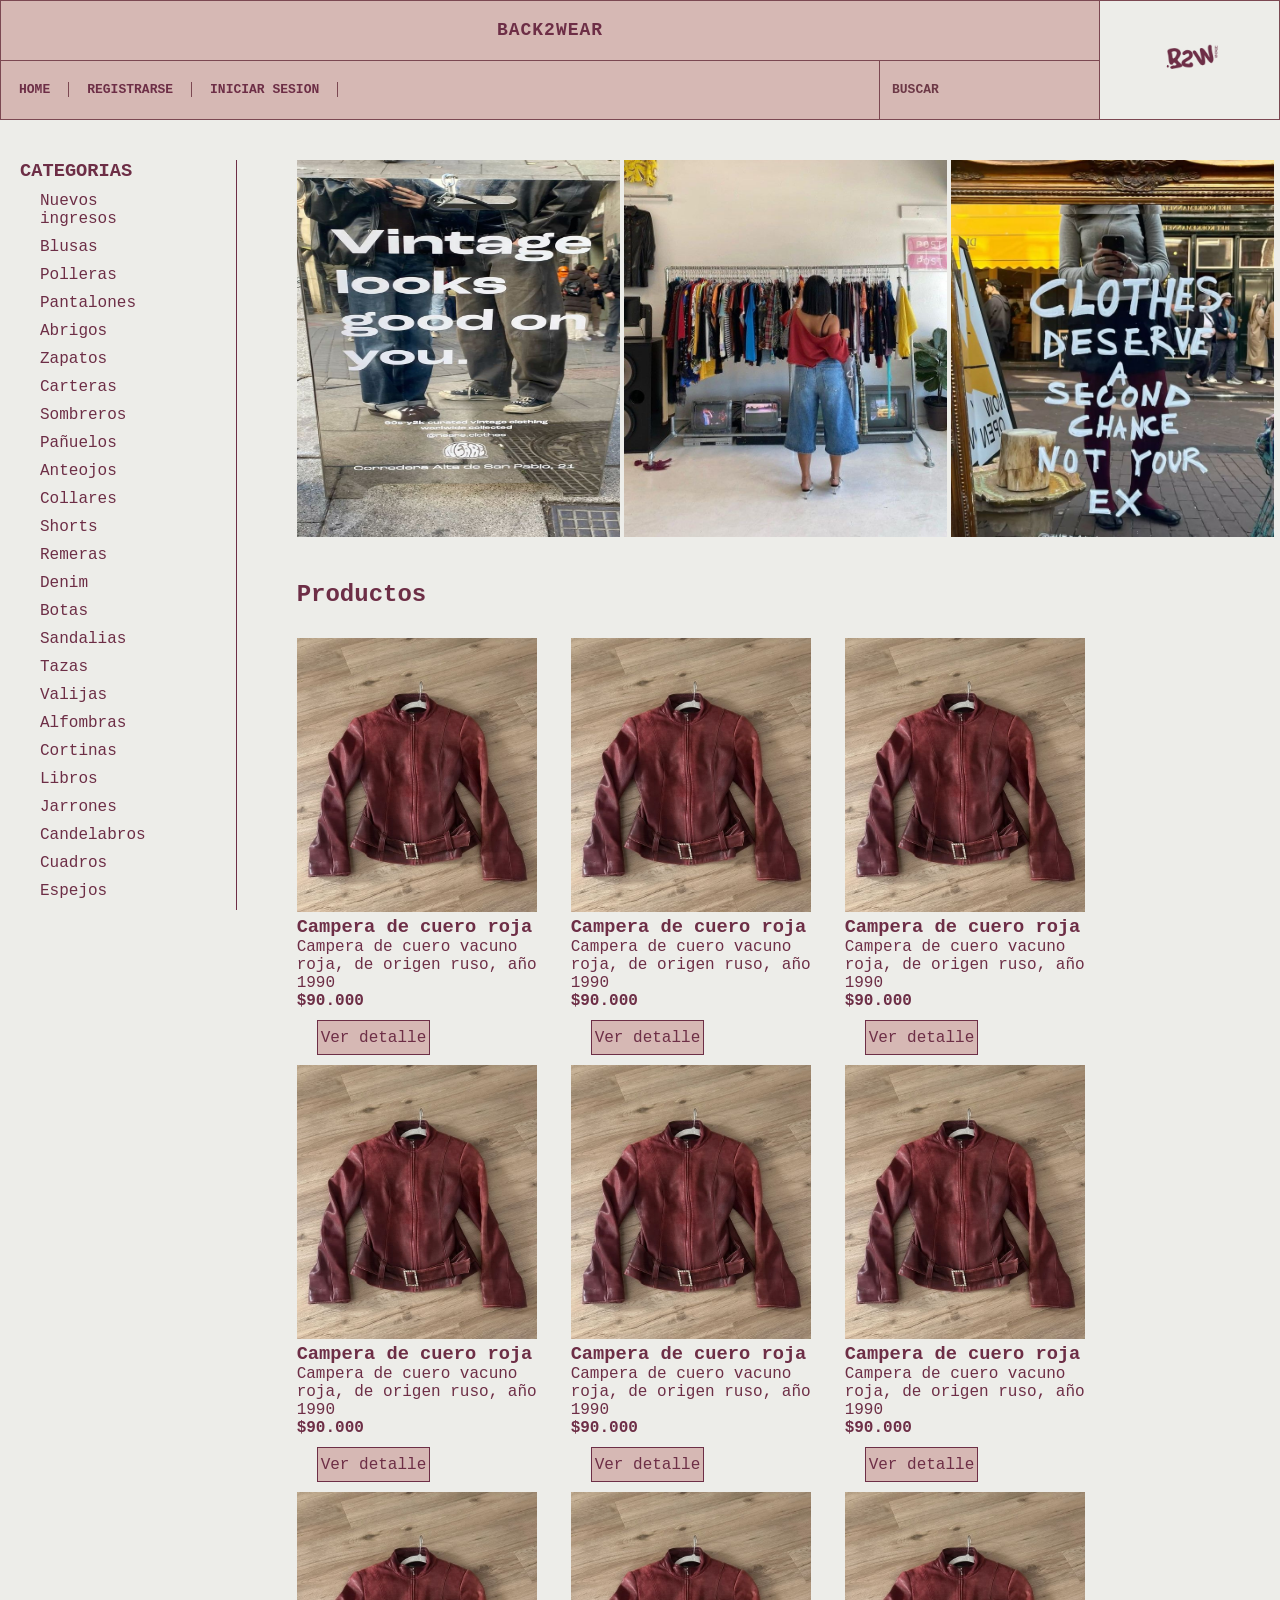
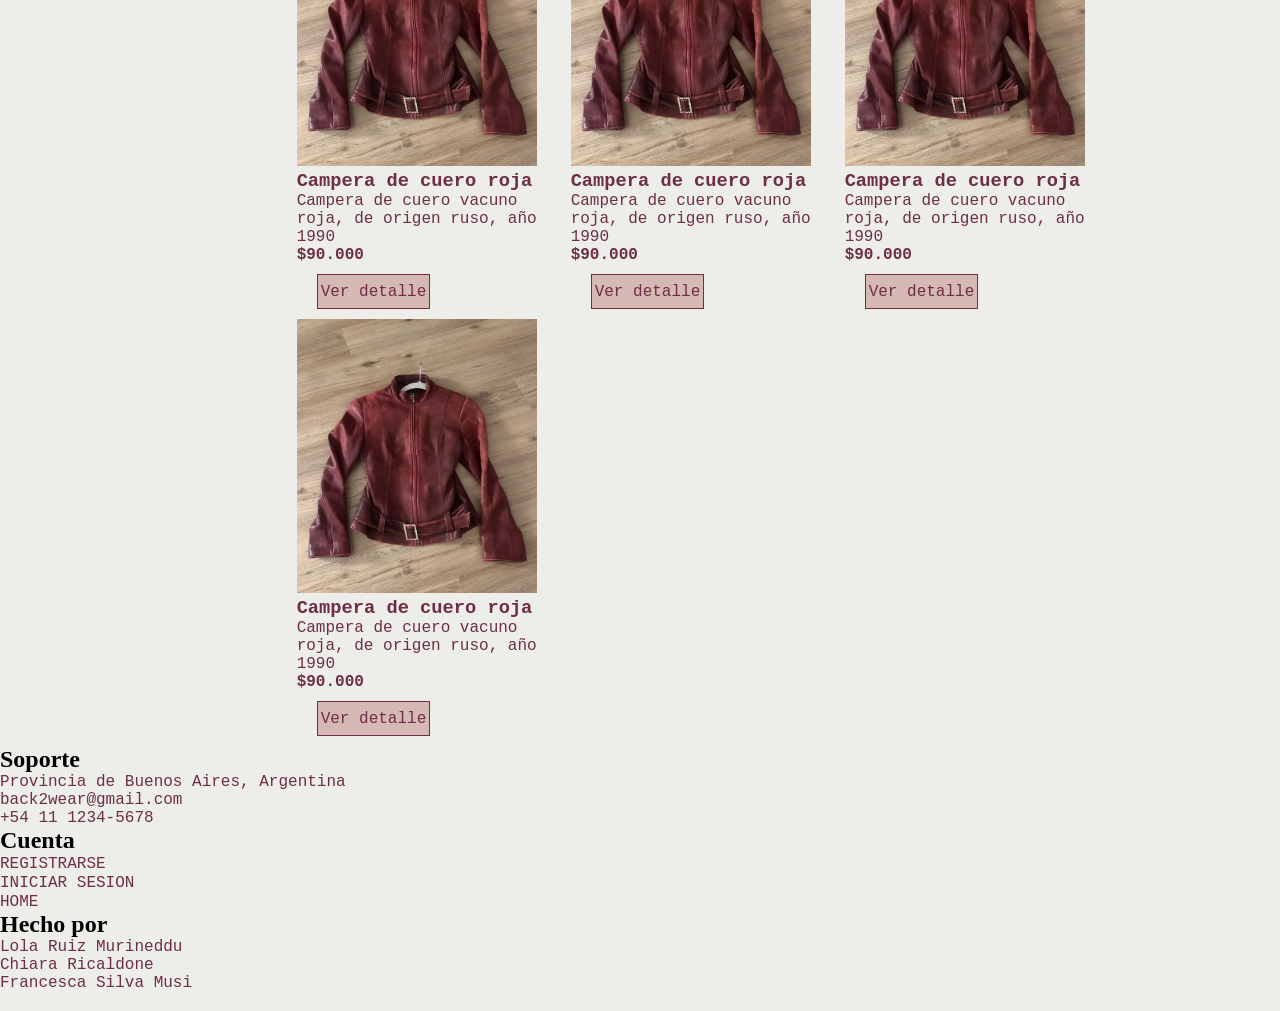
==== index.html @ d1471741 "hicimos muchas cosas juntas:)))))))))) en la biblioteca" ====
<!DOCTYPE html>
<html lang="en">

<head>
    <meta charset="UTF-8">
    <meta name="viewport" content="width=device-width, initial-scale=1.0">
    <link rel="stylesheet" href="./css/styles.css">
    <title>HOME-BACK2WEAR</title>
</head>

<body>
    <header class="header">
        <div class="contenedor">

            <div class="titulo">
                <h1 class="texto-titulo">BACK2WEAR</h1>
            </div>


            <div class="menu">
                <nav class="navegador">
                    <ul>
                        <li><a href="index.html">HOME</a></li>
                        <li><a href="registro.html">REGISTRARSE</a></li>
                        <li><a href="login.html">INICIAR SESION</a></li>
                    </ul>
                </nav>

                <form class="buscar" action="#" method="GET">
                    <input type="text" placeholder="BUSCAR" name="q">
                    <button type="submit" aria-label="Buscar">
                    </button>
                </form>
            </div>
        </div>

        <div class="logo">
            <img src="./img/logo.png" alt="B2W Vintage Logo">
        </div>
    </header>
    <section class="padre-categoria">
        <ul class="categorias">
            <h3 class="titulocate">CATEGORIAS</h3>
            <li> <a href="category.html">Nuevos ingresos</a></li>
            <li> <a href="category.html">Blusas</a></li>
            <li> <a href="category.html">Polleras</a></li>
            <li> <a href="category.html">Pantalones</a></li>
            <li> <a href="category.html">Abrigos</a></li>
            <li> <a href="category.html">Zapatos</a></li>
            <li> <a href="category.html">Carteras</a></li>
            <li> <a href="category.html">Sombreros</a></li>
            <li> <a href="category.html">Pañuelos</a></li>
            <li> <a href="category.html">Anteojos</a></li>
            <li> <a href="category.html">Collares</a></li>
            <li> <a href="category.html">Shorts</a></li>
            <li> <a href="category.html">Remeras</a></li>
            <li> <a href="category.html">Denim</a></li>
            <li> <a href="category.html">Botas</a></li>
            <li> <a href="category.html">Sandalias</a></li>
            <li> <a href="category.html">Tazas</a></li>
            <li> <a href="category.html">Valijas</a></li>
            <li> <a href="category.html">Alfombras</a></li>
            <li> <a href="category.html">Cortinas</a></li>
            <li> <a href="category.html">Libros</a></li>
            <li> <a href="category.html">Jarrones</a></li>
            <li> <a href="category.html">Candelabros</a></li>
            <li> <a href="category.html">Cuadros</a></li>
            <li> <a href="category.html">Espejos</a></li>
        </ul>

        <article class="banner">
            <img src="./img/BANNER1.jpg" alt="banner">
            <img src="./img/BANNER2.jpg" alt="banner">
            <img src="./img/BANNER3.jpg" alt="banner">

            <h2 class="prod">Productos</h2>


            <main class="productos">
                <div class="prendas">
                    <img src="./img/ABRIGO5.jpg" alt="abrigo rojo">
                    <h3>Campera de cuero roja</h3>
                    <p>Campera de cuero vacuno roja, de origen ruso, año 1990</p>
                    <p class="precio">$90.000</p>
                    <a href="product.html" class="botondet">Ver detalle</a>
                </div>

                <div class="prendas">
                    <img src="./img/ABRIGO5.jpg" alt="abrigo rojo">
                    <h3>Campera de cuero roja</h3>
                    <p>Campera de cuero vacuno roja, de origen ruso, año 1990</p>
                    <p class="precio">$90.000</p>
                    <a href="product.html" class="botondet">Ver detalle</a>
                </div>

                <div class="prendas">
                    <img src="./img/ABRIGO5.jpg" alt="abrigo rojo">
                    <h3>Campera de cuero roja</h3>
                    <p>Campera de cuero vacuno roja, de origen ruso, año 1990</p>
                    <p class="precio">$90.000</p>
                    <a href="product.html" class="botondet">Ver detalle</a>
                </div>

                <div class="prendas">
                    <img src="./img/ABRIGO5.jpg" alt="abrigo rojo">
                    <h3>Campera de cuero roja</h3>
                    <p>Campera de cuero vacuno roja, de origen ruso, año 1990</p>
                    <p class="precio">$90.000</p>
                    <a href="product.html" class="botondet">Ver detalle</a>
                </div>

                <div class="prendas">
                    <img src="./img/ABRIGO5.jpg" alt="abrigo rojo">
                    <h3>Campera de cuero roja</h3>
                    <p>Campera de cuero vacuno roja, de origen ruso, año 1990</p>
                    <p class="precio">$90.000</p>
                    <a href="product.html" class="botondet">Ver detalle</a>
                </div>

                <div class="prendas">
                    <img src="./img/ABRIGO5.jpg" alt="abrigo rojo">
                    <h3>Campera de cuero roja</h3>
                    <p>Campera de cuero vacuno roja, de origen ruso, año 1990</p>
                    <p class="precio">$90.000</p>
                    <a href="product.html" class="botondet">Ver detalle</a>
                </div>

                <div class="prendas">
                    <img src="./img/ABRIGO5.jpg" alt="abrigo rojo">
                    <h3>Campera de cuero roja</h3>
                    <p>Campera de cuero vacuno roja, de origen ruso, año 1990</p>
                    <p class="precio">$90.000</p>
                    <a href="product.html" class="botondet">Ver detalle</a>
                </div>

                <div class="prendas">
                    <img src="./img/ABRIGO5.jpg" alt="abrigo rojo">
                    <h3>Campera de cuero roja</h3>
                    <p>Campera de cuero vacuno roja, de origen ruso, año 1990</p>
                    <p class="precio">$90.000</p>
                    <a href="product.html" class="botondet">Ver detalle</a>
                </div>

                <div class="prendas">
                    <img src="./img/ABRIGO5.jpg" alt="abrigo rojo">
                    <h3>Campera de cuero roja</h3>
                    <p>Campera de cuero vacuno roja, de origen ruso, año 1990</p>
                    <p class="precio">$90.000</p>
                    <a href="product.html" class="botondet">Ver detalle</a>
                </div>

                <div class="prendas">
                    <img src="./img/ABRIGO5.jpg" alt="abrigo rojo">
                    <h3>Campera de cuero roja</h3>
                    <p>Campera de cuero vacuno roja, de origen ruso, año 1990</p>
                    <p class="precio">$90.000</p>
                    <a href="product.html" class="botondet">Ver detalle</a>
                </div>
            </main>
        </article>

    </section>

    <footer>
        <div>
            <h2>Soporte</h2>
            <p>Provincia de Buenos Aires, Argentina</p>
            <p>back2wear@gmail.com</p>
            <p>+54 11 1234-5678</p>
        </div>

        <div>
            <h2>Cuenta</h2>
            <a href="registro.html">REGISTRARSE</a><br>
            <a href="login.html">INICIAR SESION</a><br>
            <a href="index.html">HOME</a>
        </div>

         <div>
            <h2>Hecho por</h2>
           <p>Lola Ruiz Murineddu</p>
           <p>Chiara Ricaldone</p>
           <p>Francesca Silva Musi</p>
        </div>

    </footer>

</body>

</html>
---- css/styles.css ----
ul,
ol,
li {
    list-style-type: none;
    text-decoration: none;
}

* {
    box-sizing: border-box;
    margin: 0;
    padding: 0;
}

body{
    background-color: #edede9;
}
.header {
    display: flex;
    width: 100%;
    height: 120px; 
    border: 1px solid #7c4852;
}


.contenedor {
    flex: 1; 
    background-color: #d6b8b4; 
    display: flex;
    flex-direction: column;
}


.titulo {
    flex: 1;
    display: flex;
    align-items: center;
    justify-content: center;
    border-bottom: 1px solid #7c4852;
}

.texto-titulo {
    font-family: monospace, Arial, sans-serif;
    font-size: 18px;
    font-weight: bold;
    color: #6d2e46; 
    letter-spacing: 1px;
}


.menu {
    flex: 1;
    display: flex;
    justify-content: space-between;
    align-items: center;
}


.navegador ul {
    display: flex;
    list-style: none;
    height: 100%;
}

.navegador li {
    border-right: 1px solid #7c4852;
}

.navegador a {
    display: flex;
    align-items: center;
    justify-content: center;
    padding: 0 18px;
    height: 100%;
    text-decoration: none;
    color: #6d2e46;
    font-family: monospace, Arial, sans-serif;
    font-size: 13px;
    font-weight: bold;
}


.buscar {
    display: flex;
    align-items: center;
    border-left: 1px solid #7c4852;
    padding: 0 12px;
    height: 100%;
    min-width: 220px;
    justify-content: space-between;
}

.buscar input {
    background: transparent;
    border: none;
    outline: none;
    color: #6d2e46;
    font-family: monospace, Arial, sans-serif;
    font-size: 13px;
    font-weight: bold;
    width: 100%;
}

.buscar input::placeholder {
    color: #6d3947;
}

.buscar button {
    background: transparent;
    border: none;
    color: #6d2e46;
    cursor: pointer;
    display: flex;
    align-items: center;
    padding-left: 8px;
}


.logo {
    width: 180px; 
    background-color: #edede9; 
    border-left: 1px solid #7c4852;
    display: flex;
    align-items: center;
    justify-content: center;
    padding: 10px;
}

.logo img {
    max-width: 100%;
    max-height: 100%;
    object-fit: contain;
}

.padre-categoria{
display:flex;
text-decoration:none;
margin-left:20px;
margin-top:40px;


}

.padre-categoria a{
display:flex;
text-decoration:none;
margin: 10px;
margin-left:20px;
color: #6d2e46;
font-family: monospace, Arial, sans-serif;
margin-right:90px;
}

.titulocate{
align-self:flex-start;
}

.categorias{
align-self:flex-start;
color: #6d2e46;
font-family: monospace, Arial, sans-serif;
border-right:#6d2e46 solid 1px;
}

.banner{
    margin-left:60px;
}
.banner img{
    flex-direction:row;
    flex-wrap:nowrap;
    width: 323px;;
    height:377px;
    margin:0px;
    
}

.prod{
margin-top: 40px;
color: #6d2e46;
font-family: monospace, Arial, sans-serif;
margin-bottom:30px;

}

.prendas{
     width:274px;
   
   
}
.prendas h3,p,a{
     color:#6d2e46;
     font-family: monospace, Arial, sans-serif;
     text-decoration:none;
}

.prendas img{
    width:240px;
    height:274px;
}

.botondet{
    color:#6d2e46;
    background-color:#d6b8b4;
    width: fit-content;
    height:35px;
    align-items:center;
    border:#6d2e46 solid 1px;
    padding: 3px;
    display:block;
    margin-top:15px;
    margin-left:0
    
}

.precio{
    font-weight: bold;
}

.productos{
    display:flex;
    flex-direction:row;
    flex-wrap: wrap;
}
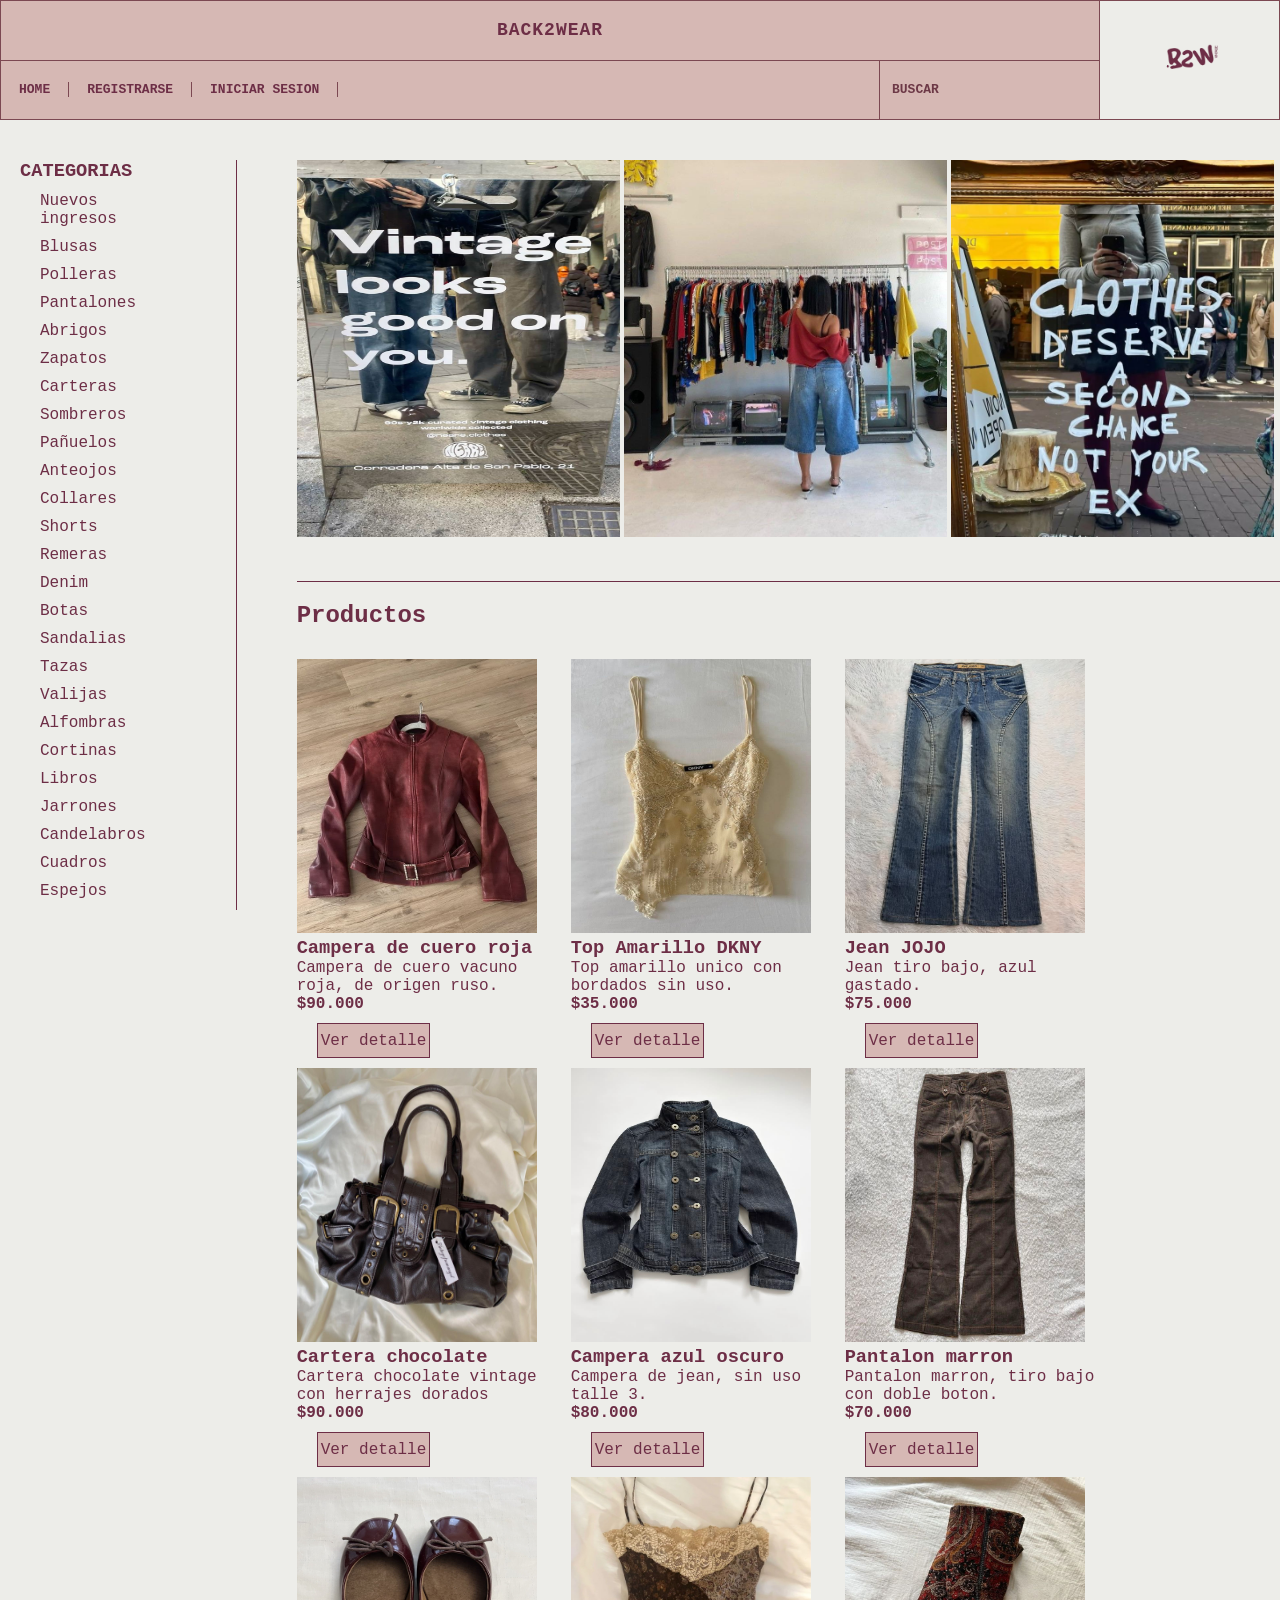
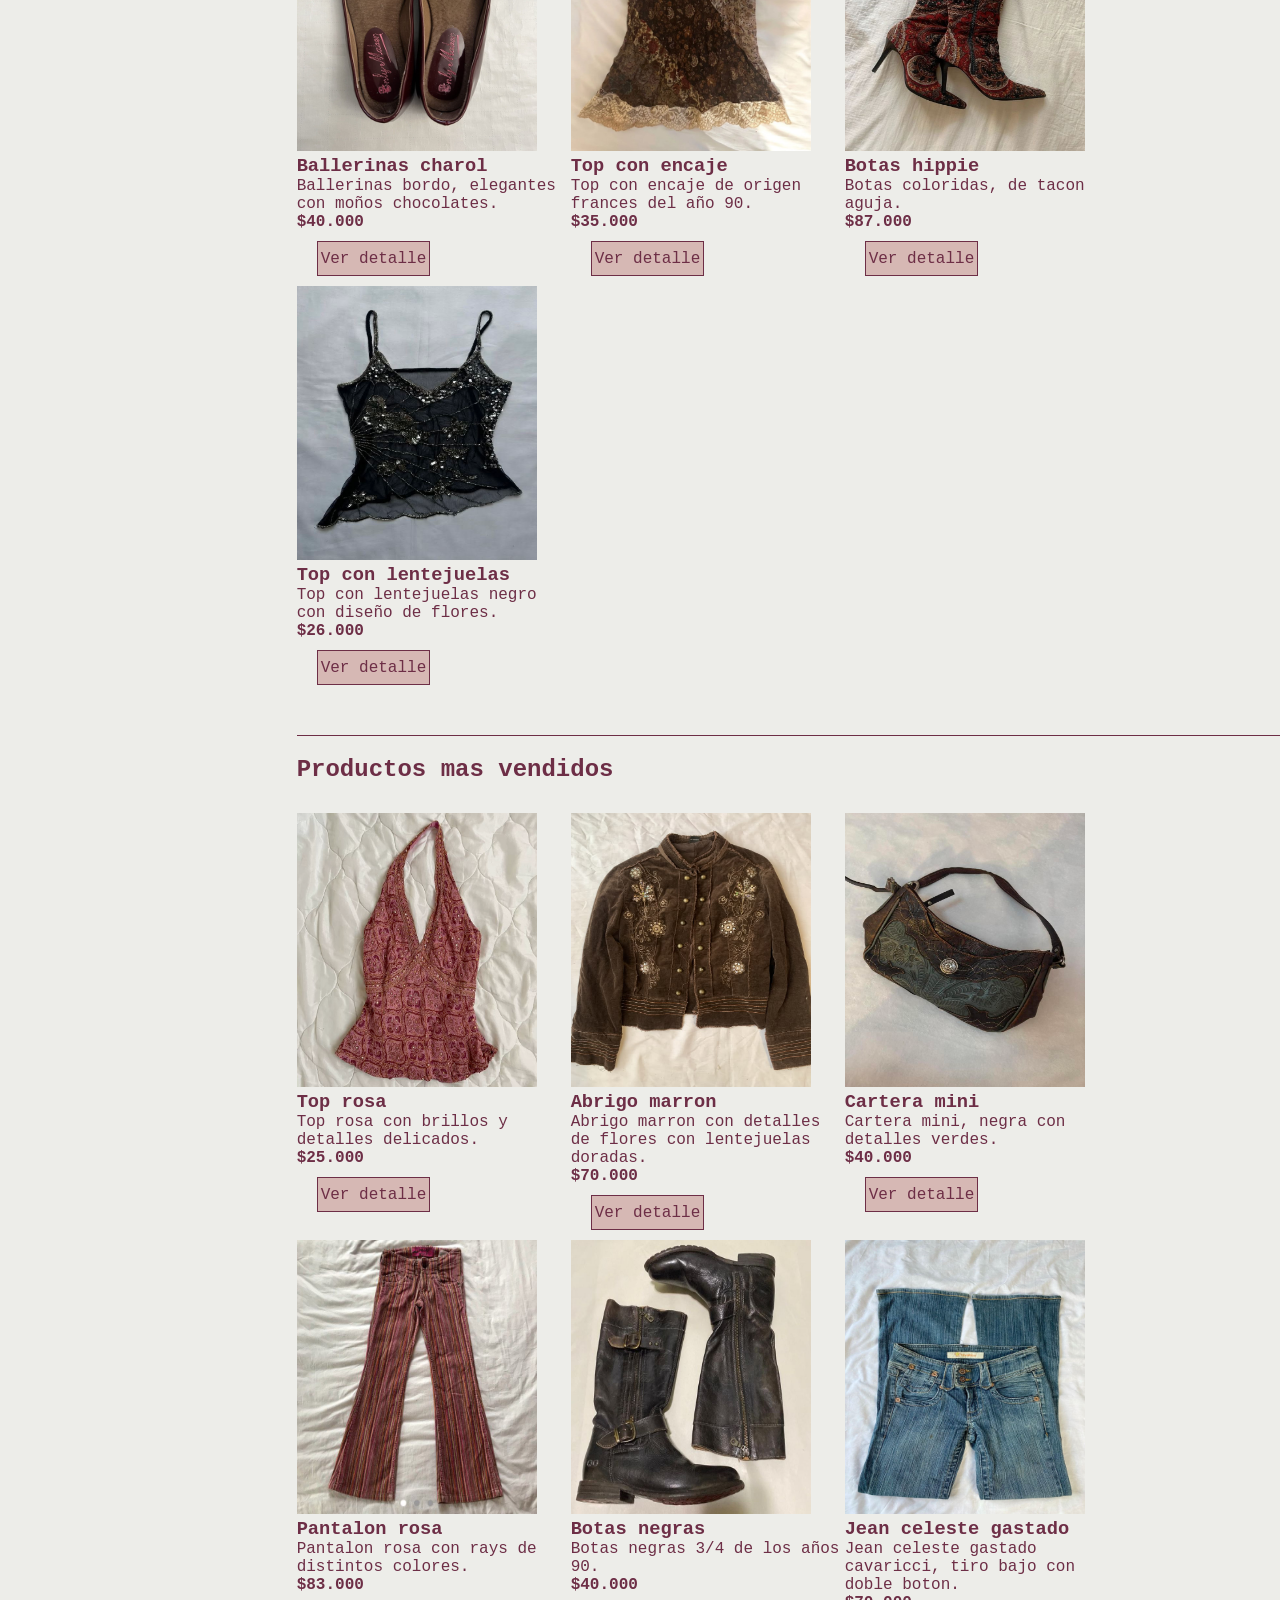
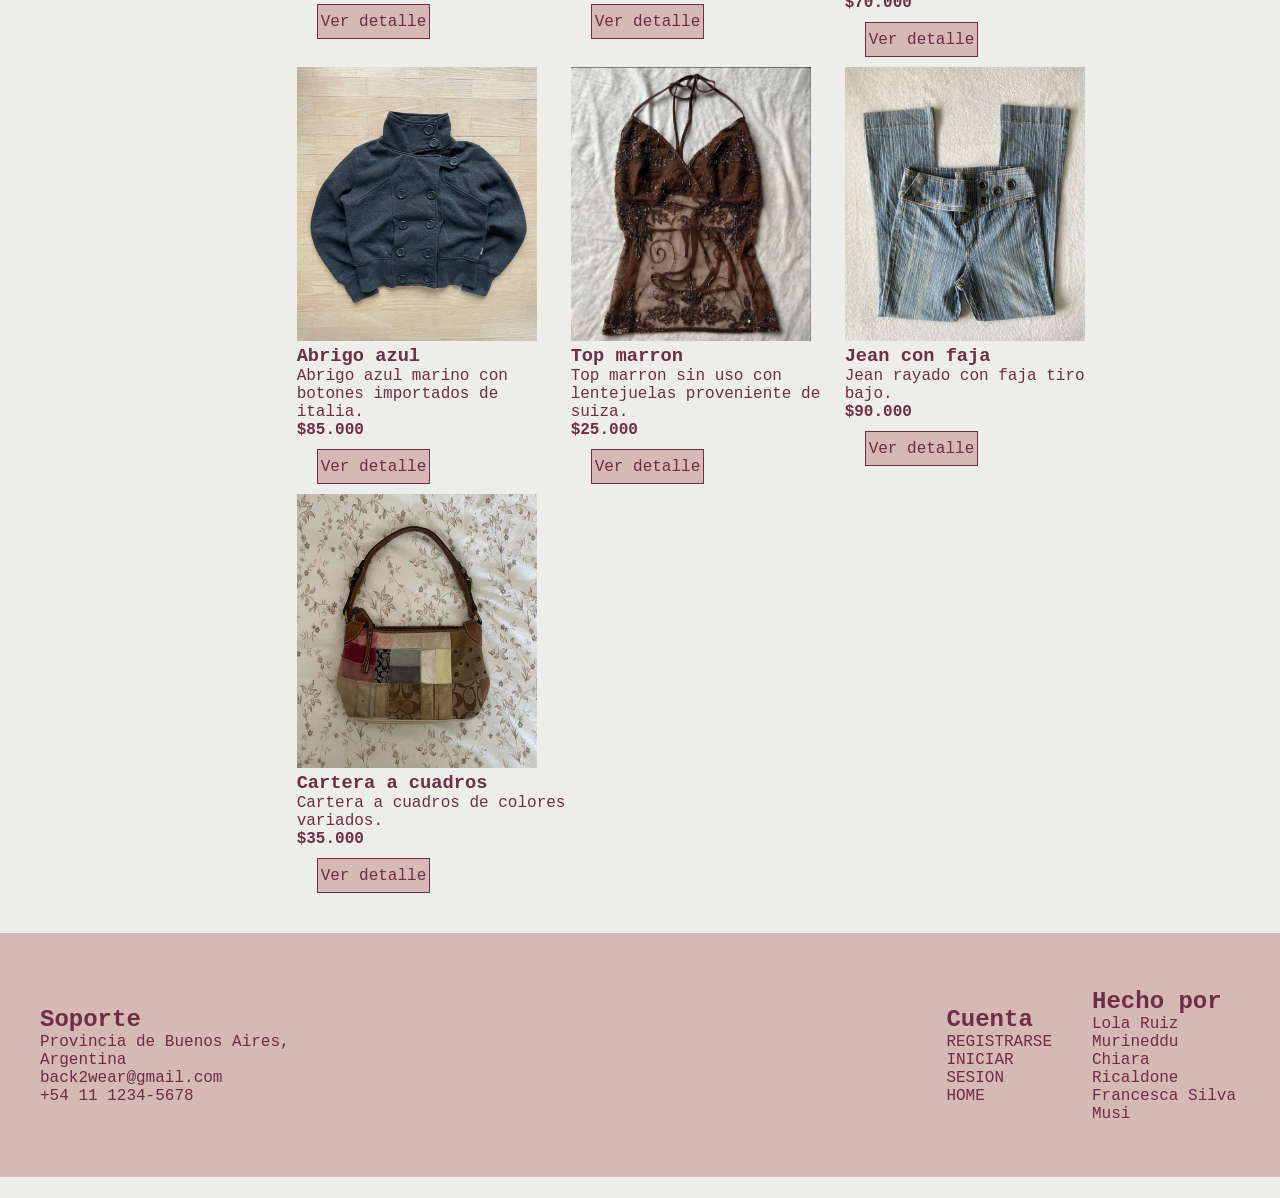
==== commit ffa2dae8: "hicimos muchos cambios todas juntas como un equipo feliz" ====
--- a/index.html
+++ b/index.html
@@ -20,15 +20,15 @@
             <div class="menu">
                 <nav class="navegador">
                     <ul>
-                        <li><a href="index.html">HOME</a></li>
-                        <li><a href="registro.html">REGISTRARSE</a></li>
-                        <li><a href="login.html">INICIAR SESION</a></li>
+                        <li><a href="./index.html">HOME</a></li>
+                        <li><a href="./register.html">REGISTRARSE</a></li>
+                        <li><a href="./login.html">INICIAR SESION</a></li>
                     </ul>
                 </nav>
 
-                <form class="buscar" action="#" method="GET">
-                    <input type="text" placeholder="BUSCAR" name="q">
-                    <button type="submit" aria-label="Buscar">
+                <form class="buscar" action="./search-results.html" method="GET">
+                    <input type="text" placeholder="BUSCAR" name="q" value="">
+                    <button type="submit" >
                     </button>
                 </form>
             </div>
@@ -41,31 +41,31 @@
     <section class="padre-categoria">
         <ul class="categorias">
             <h3 class="titulocate">CATEGORIAS</h3>
-            <li> <a href="category.html">Nuevos ingresos</a></li>
-            <li> <a href="category.html">Blusas</a></li>
-            <li> <a href="category.html">Polleras</a></li>
-            <li> <a href="category.html">Pantalones</a></li>
-            <li> <a href="category.html">Abrigos</a></li>
-            <li> <a href="category.html">Zapatos</a></li>
-            <li> <a href="category.html">Carteras</a></li>
-            <li> <a href="category.html">Sombreros</a></li>
-            <li> <a href="category.html">Pañuelos</a></li>
-            <li> <a href="category.html">Anteojos</a></li>
-            <li> <a href="category.html">Collares</a></li>
-            <li> <a href="category.html">Shorts</a></li>
-            <li> <a href="category.html">Remeras</a></li>
-            <li> <a href="category.html">Denim</a></li>
-            <li> <a href="category.html">Botas</a></li>
-            <li> <a href="category.html">Sandalias</a></li>
-            <li> <a href="category.html">Tazas</a></li>
-            <li> <a href="category.html">Valijas</a></li>
-            <li> <a href="category.html">Alfombras</a></li>
-            <li> <a href="category.html">Cortinas</a></li>
-            <li> <a href="category.html">Libros</a></li>
-            <li> <a href="category.html">Jarrones</a></li>
-            <li> <a href="category.html">Candelabros</a></li>
-            <li> <a href="category.html">Cuadros</a></li>
-            <li> <a href="category.html">Espejos</a></li>
+            <li> <a href="./category.html">Nuevos ingresos</a></li>
+            <li> <a href="./category.html">Blusas</a></li>
+            <li> <a href="./category.html">Polleras</a></li>
+            <li> <a href="./category.html">Pantalones</a></li>
+            <li> <a href="./category.html">Abrigos</a></li>
+            <li> <a href="./category.html">Zapatos</a></li>
+            <li> <a href="./category.html">Carteras</a></li>
+            <li> <a href="./category.html">Sombreros</a></li>
+            <li> <a href="./category.html">Pañuelos</a></li>
+            <li> <a href="./category.html">Anteojos</a></li>
+            <li> <a href="./category.html">Collares</a></li>
+            <li> <a href="./category.html">Shorts</a></li>
+            <li> <a href="./category.html">Remeras</a></li>
+            <li> <a href="./category.html">Denim</a></li>
+            <li> <a href="./category.html">Botas</a></li>
+            <li> <a href="./category.html">Sandalias</a></li>
+            <li> <a href="./category.html">Tazas</a></li>
+            <li> <a href="./category.html">Valijas</a></li>
+            <li> <a href="./category.html">Alfombras</a></li>
+            <li> <a href="./category.html">Cortinas</a></li>
+            <li> <a href="./category.html">Libros</a></li>
+            <li> <a href="./category.html">Jarrones</a></li>
+            <li> <a href="./category.html">Candelabros</a></li>
+            <li> <a href="./category.html">Cuadros</a></li>
+            <li> <a href="./category.html">Espejos</a></li>
         </ul>
 
         <article class="banner">
@@ -80,81 +80,168 @@
                 <div class="prendas">
                     <img src="./img/ABRIGO5.jpg" alt="abrigo rojo">
                     <h3>Campera de cuero roja</h3>
-                    <p>Campera de cuero vacuno roja, de origen ruso, año 1990</p>
+                    <p>Campera de cuero vacuno roja, de origen ruso.</p>
                     <p class="precio">$90.000</p>
-                    <a href="product.html" class="botondet">Ver detalle</a>
-                </div>
-
-                <div class="prendas">
-                    <img src="./img/ABRIGO5.jpg" alt="abrigo rojo">
-                    <h3>Campera de cuero roja</h3>
-                    <p>Campera de cuero vacuno roja, de origen ruso, año 1990</p>
+                    <a href="./product.html" class="botondet">Ver detalle</a>
+                </div>
+
+                <div class="prendas">
+                    <img src="./img/TOP2.jpg" alt="top amarillo">
+                    <h3>Top Amarillo DKNY</h3>
+                    <p>Top amarillo unico con bordados sin uso.</p>
+                    <p class="precio">$35.000</p>
+                    <a href="./product.html" class="botondet">Ver detalle</a>
+                </div>
+
+                <div class="prendas">
+                    <img src="./img/PANTALON2.jpg" alt="Jean">
+                    <h3>Jean JOJO</h3>
+                    <p>Jean tiro bajo, azul gastado.</p>
+                    <p class="precio">$75.000</p>
+                    <a href="./product.html" class="botondet">Ver detalle</a>
+                </div>
+
+                <div class="prendas">
+                    <img src="./img/CARTERA3.jpg" alt="Cartera chocolate">
+                    <h3>Cartera chocolate</h3>
+                    <p>Cartera chocolate vintage con herrajes dorados</p>
                     <p class="precio">$90.000</p>
-                    <a href="product.html" class="botondet">Ver detalle</a>
-                </div>
-
-                <div class="prendas">
-                    <img src="./img/ABRIGO5.jpg" alt="abrigo rojo">
-                    <h3>Campera de cuero roja</h3>
-                    <p>Campera de cuero vacuno roja, de origen ruso, año 1990</p>
+                    <a href="./product.html" class="botondet">Ver detalle</a>
+                </div>
+
+                <div class="prendas">
+                    <img src="./img/ABRIGO3.jpg" alt="Campera de jean">
+                    <h3>Campera azul oscuro</h3>
+                    <p>Campera de jean, sin uso talle 3.</p>
+                    <p class="precio">$80.000</p>
+                    <a href="./product.html" class="botondet">Ver detalle</a>
+                </div>
+
+                <div class="prendas">
+                    <img src="./img/PANTALON4.jpg" alt="Pantalon marron">
+                    <h3>Pantalon marron</h3>
+                    <p>Pantalon marron, tiro bajo con doble boton.</p>
+                    <p class="precio">$70.000</p>
+                    <a href="./product.html" class="botondet">Ver detalle</a>
+                </div>
+
+                <div class="prendas">
+                    <img src="./img/ZAP1.jpg" alt="Ballerinas bordo">
+                    <h3>Ballerinas charol</h3>
+                    <p>Ballerinas bordo, elegantes con moños chocolates.</p>
+                    <p class="precio">$40.000</p>
+                    <a href="./product.html" class="botondet">Ver detalle</a>
+                </div>
+
+                <div class="prendas">
+                    <img src="./img/TOP1.jpg" alt="Top con encaje">
+                    <h3>Top con encaje</h3>
+                    <p>Top con encaje de origen frances del año 90.</p>
+                    <p class="precio">$35.000</p>
+                    <a href="./product.html" class="botondet">Ver detalle</a>
+                </div>
+
+                <div class="prendas">
+                    <img src="./img/ZAP2.jpg" alt="Botas altas">
+                    <h3>Botas hippie</h3>
+                    <p>Botas coloridas, de tacon aguja.</p>
+                    <p class="precio">$87.000</p>
+                    <a href="./product.html" class="botondet">Ver detalle</a>
+                </div>
+
+                <div class="prendas">
+                    <img src="./img/TOP5.jpg" alt="Top con lentejuelas">
+                    <h3>Top con lentejuelas</h3>
+                    <p>Top con lentejuelas negro con diseño de flores.</p>
+                    <p class="precio">$26.000</p>
+                    <a href="./product.html" class="botondet">Ver detalle</a>
+                </div>
+            </main>
+
+
+
+            <h2 class="prod">Productos mas vendidos</h2>
+
+            <main class="productos">
+                 <div class="prendas">
+                    <img src="./img/TOP3.jpg" alt="Top rosa">
+                    <h3>Top rosa</h3>
+                    <p>Top rosa con brillos y detalles delicados.</p>
+                    <p class="precio">$25.000</p>
+                    <a href="./product.html" class="botondet">Ver detalle</a>
+                </div>
+               
+
+                <div class="prendas">
+                    <img src="./img/ABRIGO1.jpg" alt="Abrigo marron">
+                    <h3>Abrigo marron</h3>
+                    <p>Abrigo marron con detalles de flores con lentejuelas doradas.</p>
+                    <p class="precio">$70.000</p>
+                    <a href="./product.html" class="botondet">Ver detalle</a>
+                </div>
+
+                <div class="prendas">
+                    <img src="./img/CARTERA4.jpg" alt="Cartera mini">
+                    <h3>Cartera mini</h3>
+                    <p>Cartera mini, negra con detalles verdes.</p>
+                    <p class="precio">$40.000</p>
+                    <a href="./product.html" class="botondet">Ver detalle</a>
+                </div>
+
+                <div class="prendas">
+                    <img src="./img/PANTALON3.jpg" alt="Pantalon rosa">
+                    <h3>Pantalon rosa</h3>
+                    <p>Pantalon rosa con rays de distintos colores.</p>
+                    <p class="precio">$83.000</p>
+                    <a href="./product.html" class="botondet">Ver detalle</a>
+                </div>
+
+                <div class="prendas">
+                    <img src="./img/ZAP5.jpg" alt="Botas negras">
+                    <h3>Botas negras</h3>
+                    <p>Botas negras 3/4 de los años 90.</p>
+                    <p class="precio">$40.000</p>
+                    <a href="./product.html" class="botondet">Ver detalle</a>
+                </div>
+
+                <div class="prendas">
+                    <img src="./img/PANTALON5.jpg" alt="Jean gastado">
+                    <h3>Jean celeste gastado</h3>
+                    <p>Jean celeste gastado cavaricci, tiro bajo con doble boton.</p>
+                    <p class="precio">$70.000</p>
+                    <a href="./product.html" class="botondet">Ver detalle</a>
+                </div>
+
+                <div class="prendas">
+                    <img src="./img/ABRIGO4.jpg" alt="Abrigo azul">
+                    <h3>Abrigo azul</h3>
+                    <p>Abrigo azul marino con botones importados de italia.</p>
+                    <p class="precio">$85.000</p>
+                    <a href="./product.html" class="botondet">Ver detalle</a>
+                </div>
+
+                <div class="prendas">
+                    <img src="./img/TOP4.jpg" alt="Top marron">
+                    <h3>Top marron</h3>
+                    <p>Top marron sin uso con lentejuelas proveniente de suiza.</p>
+                    <p class="precio">$25.000</p>
+                    <a href="./product.html" class="botondet">Ver detalle</a>
+                </div>
+
+                <div class="prendas">
+                    <img src="./img/PANTALON1.jpg" alt="Jean con faja">
+                    <h3>Jean con faja</h3>
+                    <p>Jean rayado con faja tiro bajo.</p>
                     <p class="precio">$90.000</p>
-                    <a href="product.html" class="botondet">Ver detalle</a>
-                </div>
-
-                <div class="prendas">
-                    <img src="./img/ABRIGO5.jpg" alt="abrigo rojo">
-                    <h3>Campera de cuero roja</h3>
-                    <p>Campera de cuero vacuno roja, de origen ruso, año 1990</p>
-                    <p class="precio">$90.000</p>
-                    <a href="product.html" class="botondet">Ver detalle</a>
-                </div>
-
-                <div class="prendas">
-                    <img src="./img/ABRIGO5.jpg" alt="abrigo rojo">
-                    <h3>Campera de cuero roja</h3>
-                    <p>Campera de cuero vacuno roja, de origen ruso, año 1990</p>
-                    <p class="precio">$90.000</p>
-                    <a href="product.html" class="botondet">Ver detalle</a>
-                </div>
-
-                <div class="prendas">
-                    <img src="./img/ABRIGO5.jpg" alt="abrigo rojo">
-                    <h3>Campera de cuero roja</h3>
-                    <p>Campera de cuero vacuno roja, de origen ruso, año 1990</p>
-                    <p class="precio">$90.000</p>
-                    <a href="product.html" class="botondet">Ver detalle</a>
-                </div>
-
-                <div class="prendas">
-                    <img src="./img/ABRIGO5.jpg" alt="abrigo rojo">
-                    <h3>Campera de cuero roja</h3>
-                    <p>Campera de cuero vacuno roja, de origen ruso, año 1990</p>
-                    <p class="precio">$90.000</p>
-                    <a href="product.html" class="botondet">Ver detalle</a>
-                </div>
-
-                <div class="prendas">
-                    <img src="./img/ABRIGO5.jpg" alt="abrigo rojo">
-                    <h3>Campera de cuero roja</h3>
-                    <p>Campera de cuero vacuno roja, de origen ruso, año 1990</p>
-                    <p class="precio">$90.000</p>
-                    <a href="product.html" class="botondet">Ver detalle</a>
-                </div>
-
-                <div class="prendas">
-                    <img src="./img/ABRIGO5.jpg" alt="abrigo rojo">
-                    <h3>Campera de cuero roja</h3>
-                    <p>Campera de cuero vacuno roja, de origen ruso, año 1990</p>
-                    <p class="precio">$90.000</p>
-                    <a href="product.html" class="botondet">Ver detalle</a>
-                </div>
-
-                <div class="prendas">
-                    <img src="./img/ABRIGO5.jpg" alt="abrigo rojo">
-                    <h3>Campera de cuero roja</h3>
-                    <p>Campera de cuero vacuno roja, de origen ruso, año 1990</p>
-                    <p class="precio">$90.000</p>
-                    <a href="product.html" class="botondet">Ver detalle</a>
+                    <a href="./product.html" class="botondet">Ver detalle</a>
+                </div>
+
+                <div class="prendas">
+                    <img src="./img/CARTERA2.jpg" alt="Cartera a cuadros">
+                    <h3>Cartera a cuadros</h3>
+                    <p>Cartera a cuadros de colores variados.</p>
+                    <p class="precio">$35.000</p>
+                    <a href="./product.html" class="botondet">Ver detalle</a>
                 </div>
             </main>
         </article>
@@ -162,26 +249,32 @@
     </section>
 
     <footer>
-        <div>
+        <div class="soporte">
             <h2>Soporte</h2>
             <p>Provincia de Buenos Aires, Argentina</p>
-            <p>back2wear@gmail.com</p>
-            <p>+54 11 1234-5678</p>
+            <p><a href="https://mail.google.com/mail/u/0/#inbox">back2wear@gmail.com</a></p>
+            <p><a href="https://web.whatsapp.com/">+54 11 1234-5678</a></p>
         </div>
 
         <div>
+            <iframe src="https://www.google.com/maps/embed?pb=!1m18!1m12!1m3!1d3290.2256772134606!2d-58.53369842397355!3d-34.44641874920848!2m3!1f0!2f0!3f0!3m2!1i1024!2i768!4f13.1!3m3!1m2!1s0x95bcafe9caa04e91%3A0xab200d654151ec0b!2sUniversidad%20de%20San%20Andr%C3%A9s!5e0!3m2!1ses-419!2sar!4v1789571897589!5m2!1ses-419!2sar" width="600" height="200" style="border:0;" allowfullscreen="" loading="lazy" referrerpolicy="strict-origin-when-cross-origin"></iframe>
+        </div>
+
+        <div class="cuenta">
             <h2>Cuenta</h2>
-            <a href="registro.html">REGISTRARSE</a><br>
-            <a href="login.html">INICIAR SESION</a><br>
-            <a href="index.html">HOME</a>
-        </div>
-
-         <div>
+            <a href="./register.html">REGISTRARSE</a><br>
+            <a href="./login.html">INICIAR SESION</a><br>
+            <a href="./index.html">HOME</a>
+        </div>
+
+        <div class="hecho">
             <h2>Hecho por</h2>
-           <p>Lola Ruiz Murineddu</p>
-           <p>Chiara Ricaldone</p>
-           <p>Francesca Silva Musi</p>
-        </div>
+            <p>Lola Ruiz Murineddu</p>
+            <p>Chiara Ricaldone</p>
+            <p>Francesca Silva Musi</p>
+        </div>
+
+        
 
     </footer>
 
--- a/css/styles.css
+++ b/css/styles.css
@@ -178,7 +178,8 @@
 color: #6d2e46;
 font-family: monospace, Arial, sans-serif;
 margin-bottom:30px;
-
+border-top: #6d2e46 solid 1px;
+padding-top: 20px;
 }
 
 .prendas{
@@ -207,7 +208,7 @@
     padding: 3px;
     display:block;
     margin-top:15px;
-    margin-left:0
+    margin-bottom: 20px;
     
 }
 
@@ -219,4 +220,146 @@
     display:flex;
     flex-direction:row;
     flex-wrap: wrap;
+}
+
+footer {
+    background-color: #d6b8b4;
+    display: flex;
+    padding: 20px;
+    justify-content: space-between;
+    align-items: center;
+    margin-top: 30px;
+}
+
+.soporte {
+    color: #6d2e46;
+    font-family: monospace, Arial, sans-serif;
+padding: 20px;
+}
+
+.cuenta {
+    color: #6d2e46;
+    font-family: monospace, Arial, sans-serif;
+padding: 20px;
+
+}
+
+.hecho {
+    color: #6d2e46;
+    font-family: monospace, Arial, sans-serif;
+padding: 20px;
+}
+
+.productoscat {
+    display:flex;
+    flex-direction:row;
+    flex-wrap: wrap;
+    margin-left: 60px;
+}
+
+.homedirec { 
+    color: #6d2e46;
+    font-family: monospace, Arial, sans-serif;
+    margin: 20px;
+}
+
+.nuevos {
+    color: #6d2e46;
+    font-family: monospace, Arial, sans-serif;
+    margin: 30px;
+}
+.no_hay {
+    text-align: center;
+    color: #6d2e46;
+    font-family: monospace, Arial, sans-serif;
+    margin-top: 40px;
+    margin-bottom: 100px;
+}
+
+.item {
+    display: flex;
+    margin: 60px;
+    padding: 20px;
+    border-bottom: 1px solid #6d2e46;
+}
+
+.chico img{
+   width: 152px;
+   height: 140px;
+   display: block;
+   margin-top: 20px;
+
+}
+
+.grande img{
+    width: 508px;
+    height: 600px;
+    margin-left: 50px;
+    margin-right: 50px;
+
+}
+
+.desc h1{
+    color: #6d2e46;
+    font-family: monospace, Arial, sans-serif;
+    margin-bottom: 10px;
+}
+
+.grande {
+    display: flex;
+    margin: 20px;
+}
+
+.desc p {
+    color: #6d2e46;
+     font-family: monospace, Arial, sans-serif;
+}
+
+.mismo {
+     color: #6d2e46;
+    font-family: monospace, Arial, sans-serif;
+    margin-bottom: 10px;
+    font-weight: bold;
+}
+
+.tengorazon {
+    border-top: #6d2e46 solid 1px;
+    padding-top: 10px;
+}
+
+.menos, .uno, .mas, .comprar {
+    display: inline-block;
+    margin: 5px;
+    margin-top: 30px;
+}
+
+.menos {
+    border: 1px solid #6d2e46;
+    padding: 10px;
+    border-radius: 20%;
+}
+
+.mas {
+    background-color: #d6b8b4;
+    padding: 10px;
+    border-radius: 20%;
+}
+
+.comprar {
+    margin-left: 300px;
+background-color: #d6b8b4;
+    padding: 10px;
+    border-radius: 10%;
+}
+
+.estrella {
+    font-size: 100px;
+    color: #fae588;
+}
+
+.formulario form{
+    color: #6d2e46;
+    font-family: monospace, Arial, sans-serif;
+    padding:20px;
+    
 }
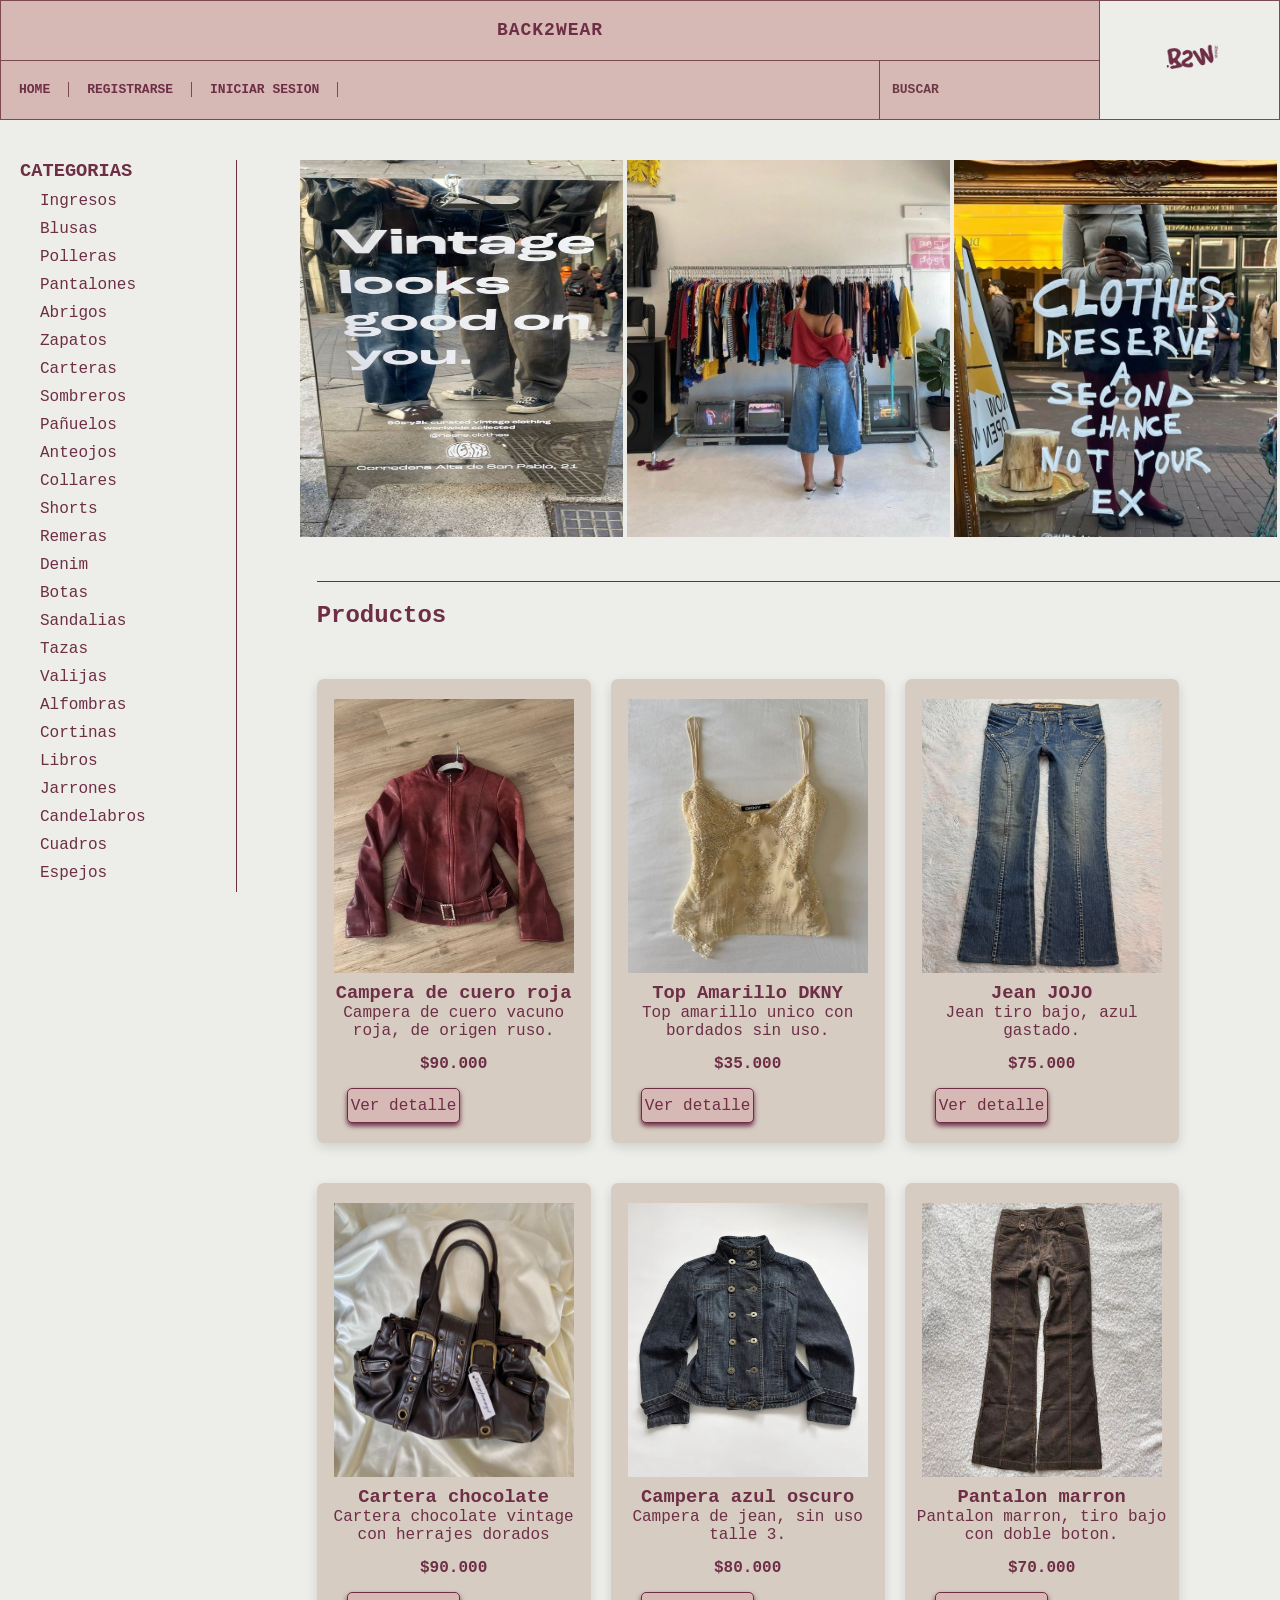
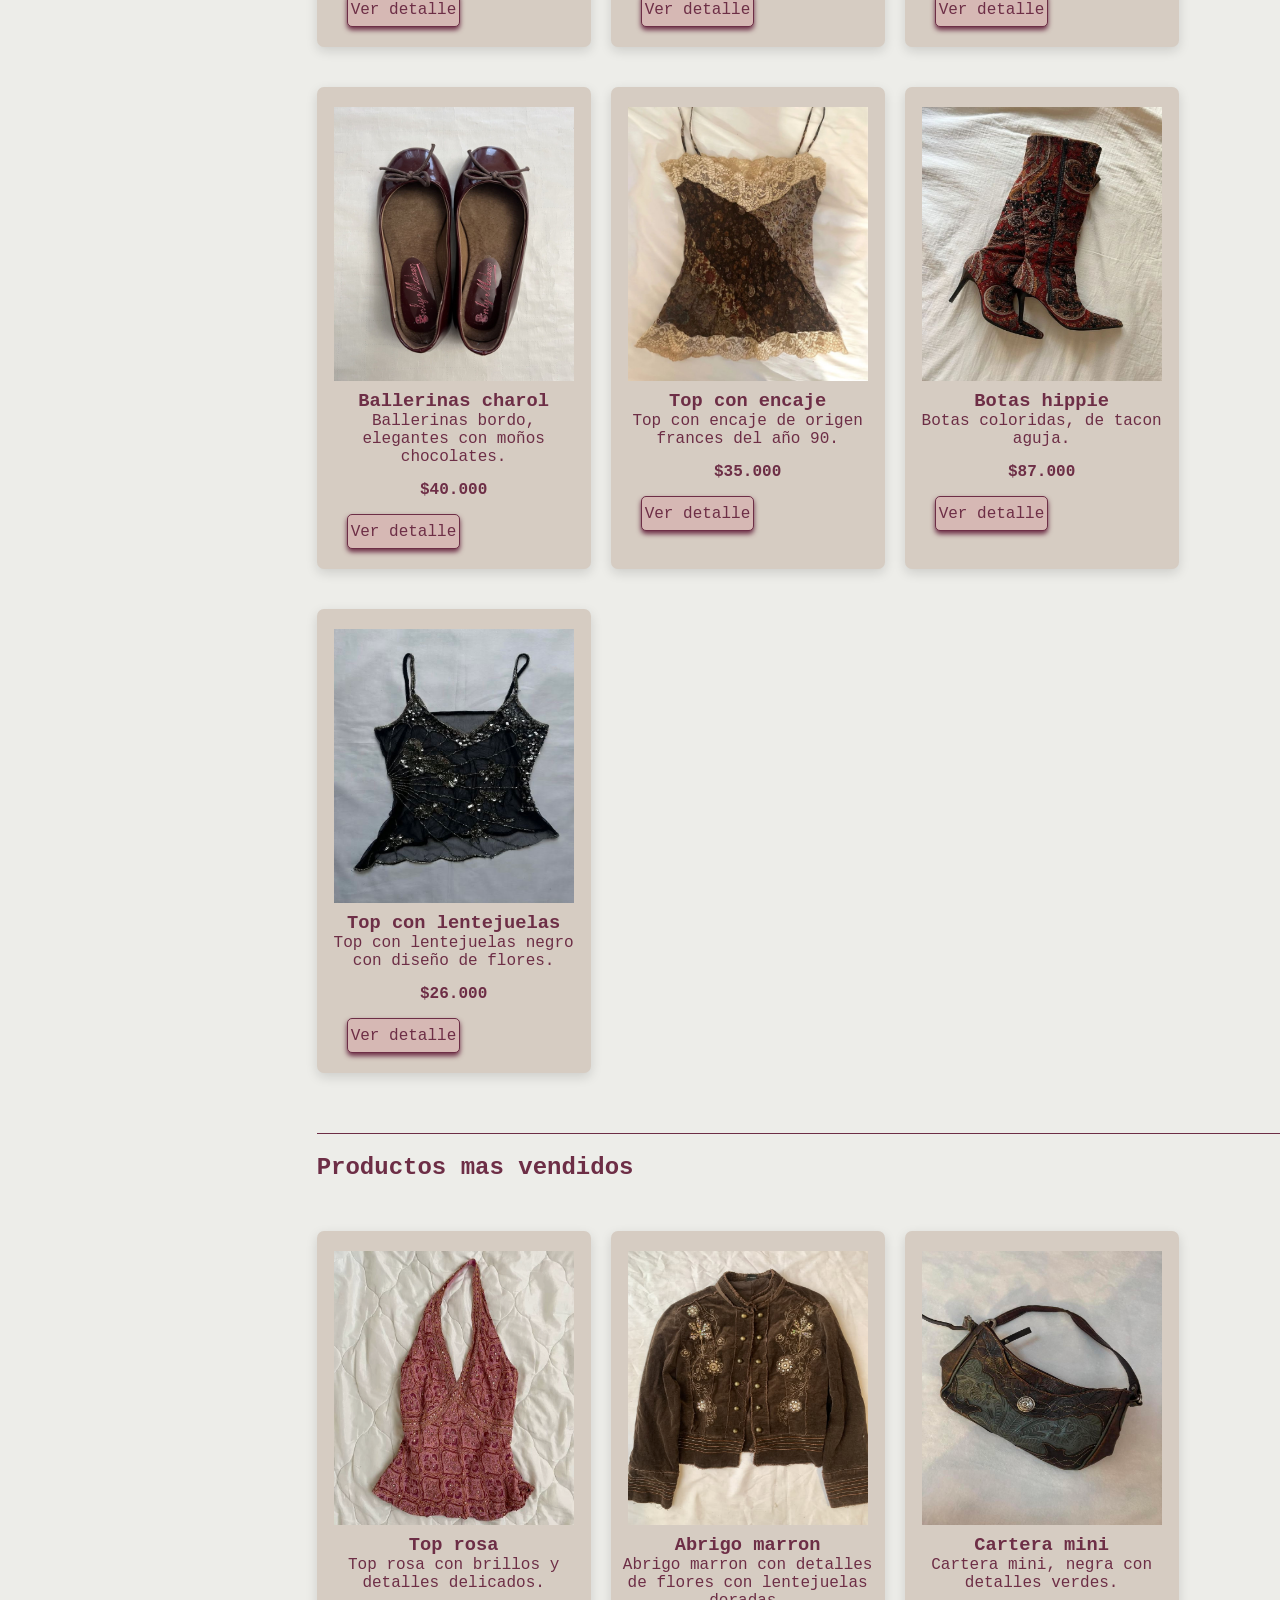
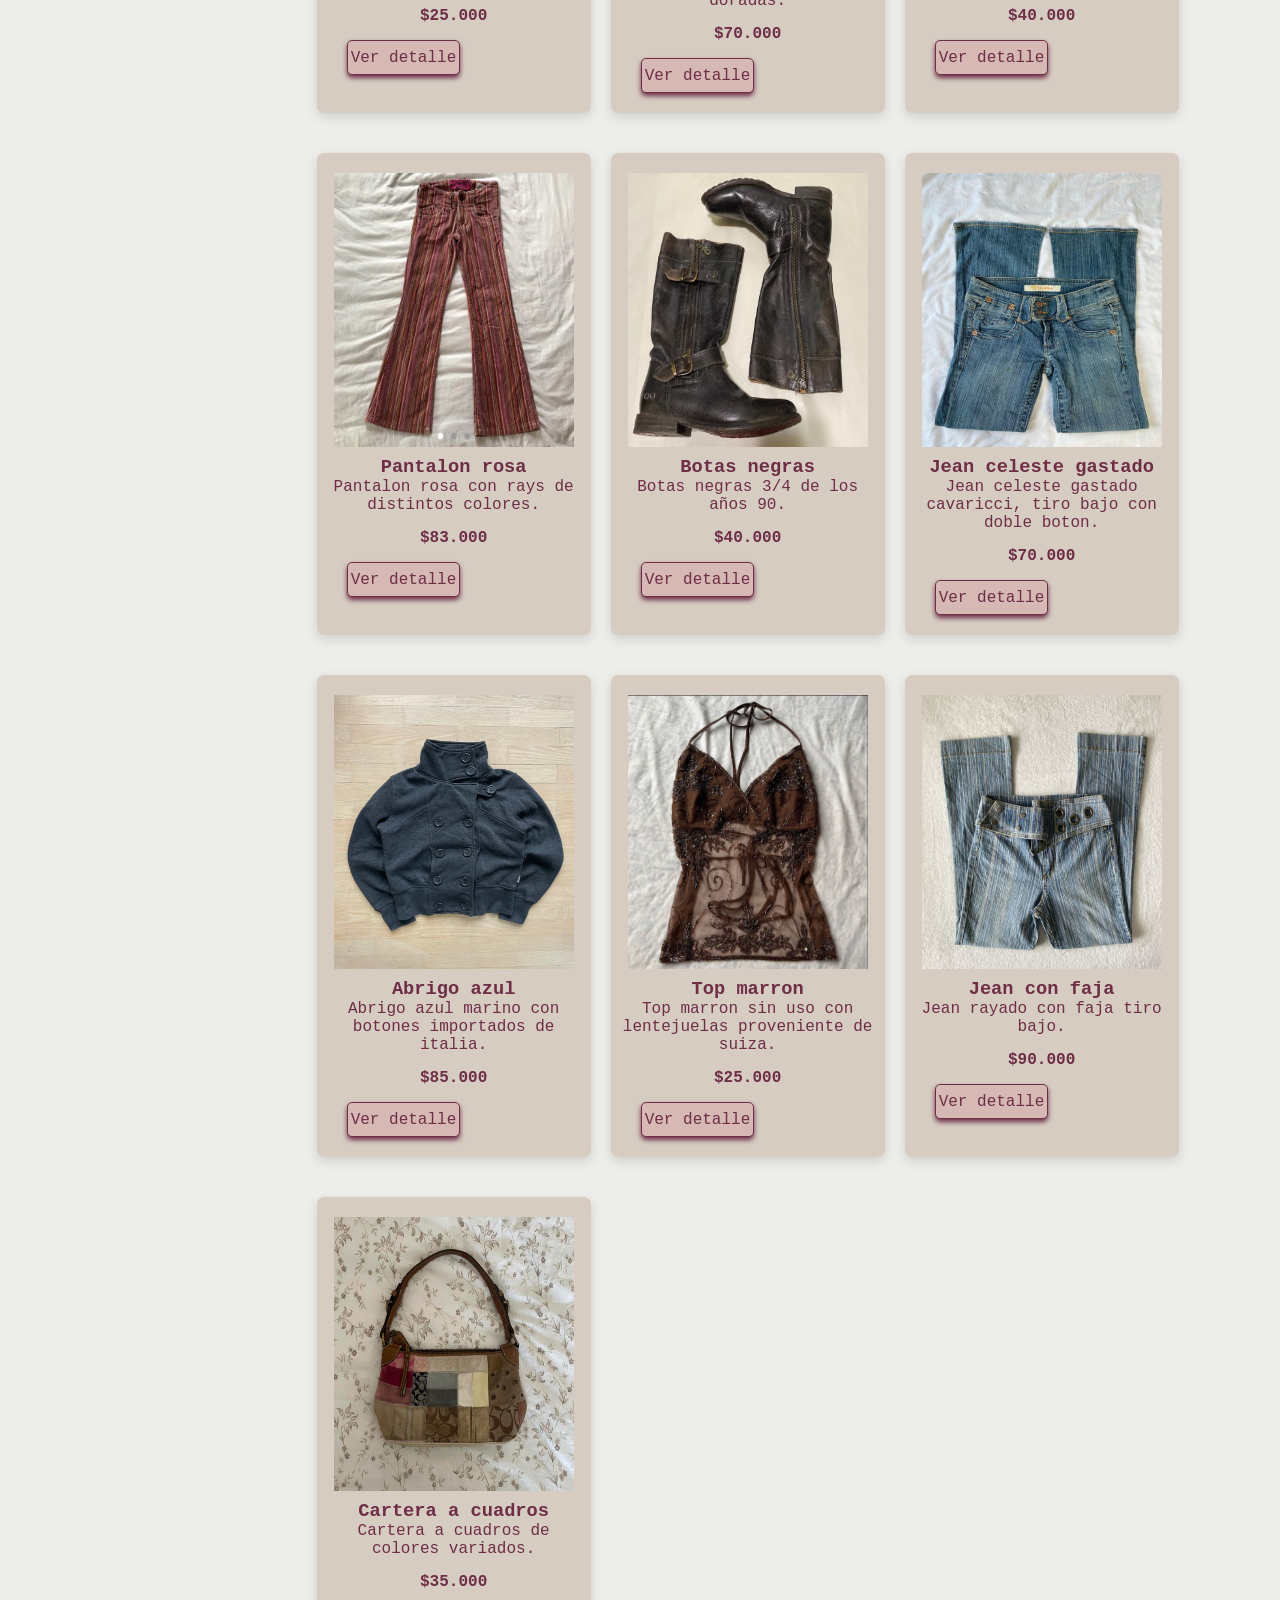
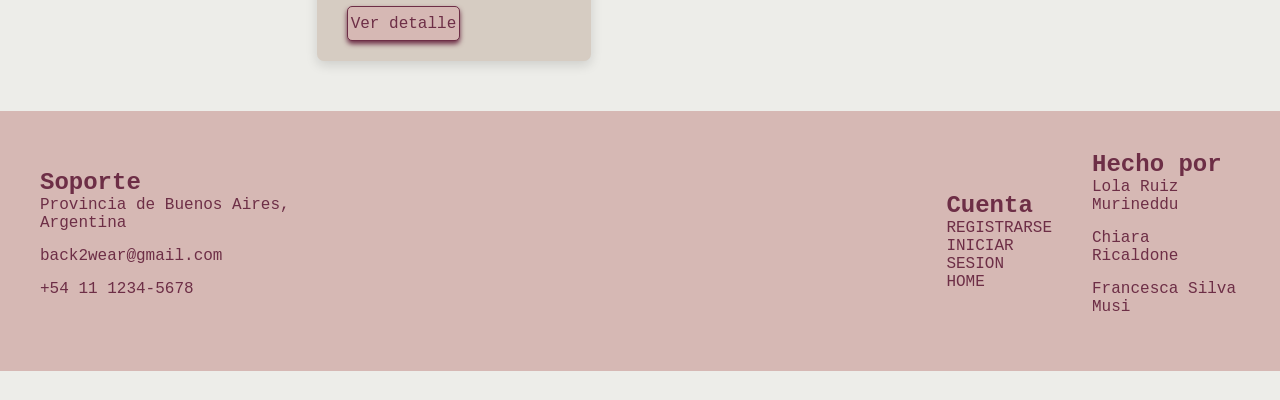
==== commit 205338bf: "Modificaciones generales, arrancamos a rastrillar" ====
--- a/index.html
+++ b/index.html
@@ -28,7 +28,7 @@
 
                 <form class="buscar" action="./search-results.html" method="GET">
                     <input type="text" placeholder="BUSCAR" name="q" value="">
-                    <button type="submit" >
+                    <button type="submit">
                     </button>
                 </form>
             </div>
@@ -41,7 +41,7 @@
     <section class="padre-categoria">
         <ul class="categorias">
             <h3 class="titulocate">CATEGORIAS</h3>
-            <li> <a href="./category.html">Nuevos ingresos</a></li>
+            <li> <a href="./category.html">Ingresos</a></li>
             <li> <a href="./category.html">Blusas</a></li>
             <li> <a href="./category.html">Polleras</a></li>
             <li> <a href="./category.html">Pantalones</a></li>
@@ -163,14 +163,14 @@
             <h2 class="prod">Productos mas vendidos</h2>
 
             <main class="productos">
-                 <div class="prendas">
-                    <img src="./img/TOP3.jpg" alt="Top rosa">
+                <div class="prendas">
+               <img src="./img/TOP3.jpg" alt="Top rosa">
                     <h3>Top rosa</h3>
                     <p>Top rosa con brillos y detalles delicados.</p>
                     <p class="precio">$25.000</p>
                     <a href="./product.html" class="botondet">Ver detalle</a>
                 </div>
-               
+
 
                 <div class="prendas">
                     <img src="./img/ABRIGO1.jpg" alt="Abrigo marron">
@@ -257,7 +257,10 @@
         </div>
 
         <div>
-            <iframe src="https://www.google.com/maps/embed?pb=!1m18!1m12!1m3!1d3290.2256772134606!2d-58.53369842397355!3d-34.44641874920848!2m3!1f0!2f0!3f0!3m2!1i1024!2i768!4f13.1!3m3!1m2!1s0x95bcafe9caa04e91%3A0xab200d654151ec0b!2sUniversidad%20de%20San%20Andr%C3%A9s!5e0!3m2!1ses-419!2sar!4v1789571897589!5m2!1ses-419!2sar" width="600" height="200" style="border:0;" allowfullscreen="" loading="lazy" referrerpolicy="strict-origin-when-cross-origin"></iframe>
+            <iframe
+                src="https://www.google.com/maps/embed?pb=!1m18!1m12!1m3!1d3290.2256772134606!2d-58.53369842397355!3d-34.44641874920848!2m3!1f0!2f0!3f0!3m2!1i1024!2i768!4f13.1!3m3!1m2!1s0x95bcafe9caa04e91%3A0xab200d654151ec0b!2sUniversidad%20de%20San%20Andr%C3%A9s!5e0!3m2!1ses-419!2sar!4v1789571897589!5m2!1ses-419!2sar"
+                width="600" height="200" style="border:0;" allowfullscreen="" loading="lazy"
+                referrerpolicy="strict-origin-when-cross-origin"></iframe>
         </div>
 
         <div class="cuenta">
@@ -274,7 +277,7 @@
             <p>Francesca Silva Musi</p>
         </div>
 
-        
+
 
     </footer>
 
--- a/css/styles.css
+++ b/css/styles.css
@@ -11,20 +11,21 @@
     padding: 0;
 }
 
-body{
+body {
     background-color: #edede9;
 }
+
 .header {
     display: flex;
     width: 100%;
-    height: 120px; 
+    height: 120px;
     border: 1px solid #7c4852;
 }
 
 
 .contenedor {
-    flex: 1; 
-    background-color: #d6b8b4; 
+    flex: 1;
+    background-color: #d6b8b4;
     display: flex;
     flex-direction: column;
 }
@@ -42,7 +43,7 @@
     font-family: monospace, Arial, sans-serif;
     font-size: 18px;
     font-weight: bold;
-    color: #6d2e46; 
+    color: #6d2e46;
     letter-spacing: 1px;
 }
 
@@ -116,8 +117,8 @@
 
 
 .logo {
-    width: 180px; 
-    background-color: #edede9; 
+    width: 180px;
+    background-color: #edede9;
     border-left: 1px solid #7c4852;
     display: flex;
     align-items: center;
@@ -131,94 +132,120 @@
     object-fit: contain;
 }
 
-.padre-categoria{
-display:flex;
-text-decoration:none;
-margin-left:20px;
-margin-top:40px;
-
-
-}
-
-.padre-categoria a{
-display:flex;
-text-decoration:none;
-margin: 10px;
-margin-left:20px;
-color: #6d2e46;
-font-family: monospace, Arial, sans-serif;
-margin-right:90px;
-}
-
-.titulocate{
-align-self:flex-start;
-}
-
-.categorias{
-align-self:flex-start;
-color: #6d2e46;
-font-family: monospace, Arial, sans-serif;
-border-right:#6d2e46 solid 1px;
-}
-
-.banner{
-    margin-left:60px;
-}
-.banner img{
-    flex-direction:row;
-    flex-wrap:nowrap;
-    width: 323px;;
-    height:377px;
-    margin:0px;
+.padre-categoria {
+    display: flex;
+    text-decoration: none;
+    margin-left: 20px;
+    margin-top: 40px;
+
+
+}
+
+.padre-categoria a {
+    display: flex;
+    text-decoration: none;
+    margin: 10px;
+    margin-left: 20px;
+    color: #6d2e46;
+    font-family: monospace, Arial, sans-serif;
+    margin-right: 90px;
+}
+
+.titulocate {
+    align-self: flex-start;
+}
+
+.categorias {
+    align-self: flex-start;
+    color: #6d2e46;
+    font-family: monospace, Arial, sans-serif;
+    border-right: #6d2e46 solid 1px;
+}
+
+.banner {
+    margin-left: 60px;
+    display: inline-block;
+    text-align: center;
+}
+
+.banner img {
+    flex-direction: row;
+    flex-wrap: nowrap;
+    width: 323px;
+    height: 377px;
+    margin: 0px;
+
+}
+
+.prod {
+    margin-top: 40px;
+    color: #6d2e46;
+    font-family: monospace, Arial, sans-serif;
+    margin-bottom: 30px;
+    border-top: #6d2e46 solid 1px;
+    padding-top: 20px;
+    display: flex;
+    margin-left: 20px;
+
+}
+
+.prendas {
+    width: 274px;
+    background-color: #d6ccc2;
+    margin: 20px;
+    text-align: center;
+    padding: 10px;
+    margin-right: 0;
+    border-radius: 7px;
+      box-shadow: 0 4px 12px #00000022;
+      
+
+
+}
+
+.prendas h3,
+p,
+a {
+    color: #6d2e46;
+    font-family: monospace, Arial, sans-serif;
+    text-decoration: none;
+
+}
+
+.prendas img {
+    width: 240px;
+    height: 274px;
+    margin-top: 10px;
+    margin-bottom: 5px;
+
+}
+
+.botondet {
+    color: #6d2e46;
+    background-color: #d6b8b4;
+    width: fit-content;
+    height: 35px;
+    border: #6d2e46 solid 1px;
+    padding: 3px;
+    margin: auto;
+    align-items: center;
+  box-shadow: 0 3px 5px #6d2e46;
+  border-radius: 5px;
     
 }
 
-.prod{
-margin-top: 40px;
-color: #6d2e46;
-font-family: monospace, Arial, sans-serif;
-margin-bottom:30px;
-border-top: #6d2e46 solid 1px;
-padding-top: 20px;
-}
-
-.prendas{
-     width:274px;
-   
-   
-}
-.prendas h3,p,a{
-     color:#6d2e46;
-     font-family: monospace, Arial, sans-serif;
-     text-decoration:none;
-}
-
-.prendas img{
-    width:240px;
-    height:274px;
-}
-
-.botondet{
-    color:#6d2e46;
-    background-color:#d6b8b4;
-    width: fit-content;
-    height:35px;
-    align-items:center;
-    border:#6d2e46 solid 1px;
-    padding: 3px;
-    display:block;
-    margin-top:15px;
+.botondet a {
     margin-bottom: 20px;
-    
-}
-
-.precio{
-    font-weight: bold;
-}
-
-.productos{
-    display:flex;
-    flex-direction:row;
+    text-align: center;
+}
+
+.precio {
+    font-weight: bold;
+}
+
+.productos {
+    display: flex;
+    flex-direction: row;
     flex-wrap: wrap;
 }
 
@@ -229,38 +256,43 @@
     justify-content: space-between;
     align-items: center;
     margin-top: 30px;
+  
 }
 
 .soporte {
     color: #6d2e46;
     font-family: monospace, Arial, sans-serif;
-padding: 20px;
+    padding: 20px;
 }
 
 .cuenta {
     color: #6d2e46;
     font-family: monospace, Arial, sans-serif;
-padding: 20px;
+    padding: 20px;
 
 }
 
 .hecho {
     color: #6d2e46;
     font-family: monospace, Arial, sans-serif;
-padding: 20px;
+    padding: 20px;
 }
 
 .productoscat {
-    display:flex;
-    flex-direction:row;
+    display: flex;
+    flex-direction: row;
     flex-wrap: wrap;
     margin-left: 60px;
-}
-
-.homedirec { 
+    justify-content: center;
+}
+
+.homedirec {
     color: #6d2e46;
     font-family: monospace, Arial, sans-serif;
     margin: 20px;
+
+
+
 }
 
 .nuevos {
@@ -268,6 +300,7 @@
     font-family: monospace, Arial, sans-serif;
     margin: 30px;
 }
+
 .no_hay {
     text-align: center;
     color: #6d2e46;
@@ -283,15 +316,16 @@
     border-bottom: 1px solid #6d2e46;
 }
 
-.chico img{
-   width: 152px;
-   height: 140px;
-   display: block;
-   margin-top: 20px;
-
-}
-
-.grande img{
+.chico img {
+    width: 152px;
+    height: 140px;
+    display: block;
+    margin-top: 20px;
+    
+
+}
+
+.grande img {
     width: 508px;
     height: 600px;
     margin-left: 50px;
@@ -299,7 +333,7 @@
 
 }
 
-.desc h1{
+.desc h1 {
     color: #6d2e46;
     font-family: monospace, Arial, sans-serif;
     margin-bottom: 10px;
@@ -312,11 +346,11 @@
 
 .desc p {
     color: #6d2e46;
-     font-family: monospace, Arial, sans-serif;
+    font-family: monospace, Arial, sans-serif;
 }
 
 .mismo {
-     color: #6d2e46;
+    color: #6d2e46;
     font-family: monospace, Arial, sans-serif;
     margin-bottom: 10px;
     font-weight: bold;
@@ -327,39 +361,228 @@
     padding-top: 10px;
 }
 
-.menos, .uno, .mas, .comprar {
+.menos,
+.uno,
+.mas,
+.comprar {
     display: inline-block;
     margin: 5px;
     margin-top: 30px;
 }
 
 .menos {
-    border: 1px solid #6d2e46;
+  
     padding: 10px;
     border-radius: 20%;
+      box-shadow: 0 1px 5px #6d2e46;
 }
 
 .mas {
     background-color: #d6b8b4;
     padding: 10px;
     border-radius: 20%;
+      box-shadow: 0 3px 5px #6d2e46;
 }
 
 .comprar {
     margin-left: 300px;
-background-color: #d6b8b4;
+    background-color: #d6b8b4;
     padding: 10px;
     border-radius: 10%;
+      box-shadow: 0 3px 5px #6d2e46;
 }
 
 .estrella {
-    font-size: 100px;
-    color: #fae588;
-}
-
-.formulario form{
-    color: #6d2e46;
-    font-family: monospace, Arial, sans-serif;
-    padding:20px;
+    font-size: 80px;
+    color: #dbb42c;
     
+}
+
+.formulario textarea {
+    margin-left: 60px;
+    background-color: #edede9;
+    border: #6d2e46 solid 1px;
+    color: #6d2e46;
+    cursor: pointer;
+    font-family: monospace, Arial, sans-serif;
+    font-weight: bold;
+    padding: 10px;
+    border-radius: 5px;
+    margin-bottom: 10px;
+    width: 400px;
+        box-shadow: 0 1px 5px #6d2e46;
+}
+
+.res {
+    display: flex;
+    flex-direction: row;
+    align-items: flex-start;
+    justify-content:left;
+    
+}
+
+
+.res h2 {
+    color: #6d2e46;
+    font-family: monospace, Arial, sans-serif;
+    align-self: flex-start;
+    padding-right: 10px;
+    margin-left: 60px;
+}
+
+.res p {
+    font-family: monospace, Arial, sans-serif;
+    align-self: flex-start;
+    padding-right: 10px;
+}
+
+.lindo {
+    color: #6d2e46;
+    font-family: monospace, Arial, sans-serif;
+    margin-left: 60px;
+    margin-right: 60px;
+ 
+
+}
+
+.estrellares {
+    font-size: 30px;
+    color: #dbb42c;
+}
+
+.comentarios {
+    padding-top: 30px;
+    padding-bottom: 30px;
+    
+
+}
+
+.comentarios1 {
+    background-color: #d6ccc2;
+    margin-bottom: 20px;
+    border: #6d2e46 dotted 2px;
+    padding: 20px;
+    border-radius: 10px;
+}
+
+.comentarios2 {
+    background-color: #d6ccc2;
+    margin-bottom: 20px;
+    border: #6d2e46 dotted 2px;
+    padding: 20px;
+    border-radius: 10px;
+}
+
+.comentarios3 {
+    background-color: #d6ccc2;
+    margin-bottom: 20px;
+    border: #6d2e46 dotted 2px;
+    padding: 20px;
+    border-radius: 10px;
+}
+
+.comentarios4 {
+    background-color: #d6ccc2;
+    margin-bottom: 20px;
+    border: #6d2e46 dotted 2px;
+    padding: 20px;
+    border-radius: 10px;
+}
+
+
+.comentarios5 {
+    background-color: #d6ccc2;
+    margin-bottom: 20px;
+    border: #6d2e46 dotted 2px;
+    padding: 20px;
+    border-radius: 10px;
+}
+
+
+.iniciar {
+    display: flex;
+    font-size: 25px;
+
+
+}
+
+
+.imgregis img {
+    width: 600px;
+    height: 682px;
+    margin-top: 100px;
+    margin-bottom: 100px;
+    margin-left: 100px;
+
+}
+
+.sesion {
+    margin: auto;
+    color: #6d2e46;
+    font-family: monospace, Arial, sans-serif;
+    display: block;
+    padding: 70px;
+    border-radius: 5px;
+    border: solid #6d2e46 1px;
+    
+}
+
+.sesion input {
+    background: transparent;
+    border-bottom: #6d2e46 solid 2px;
+    border-top: none;
+    border-right: none;
+    border-left: none;
+    outline: none;
+    display: flex;
+    flex-direction: column;
+    margin-bottom: 15px;
+    font-size: 20px;
+     
+}
+
+.sesion div {
+    display: flex;
+    flex-direction: column;
+    margin-bottom: 15px;
+    justify-content: center;
+
+
+}
+
+.sesion h2,
+p {
+    display: flex;
+    flex-direction: column;
+    margin-bottom: 15px;
+}
+
+
+.tener {
+    font-size: 15px;
+}
+
+
+.ingresar {
+    display: flex;
+}
+
+.ingresar button {
+    background: transparent;
+    border: solid #6d2e46 1px;
+    color: #6d2e46;
+    cursor: pointer;
+    width: fit-content;
+    align-self: center;
+    font-family: monospace, Arial, sans-serif;
+    font-weight: bold;
+    padding: 10px;
+    border-radius: 10px;
+        box-shadow: 0 1px 5px #6d2e46;
+
+}
+
+.reg {
+    border-bottom: solid #6d2e46 1px;
+    width: fit-content;
 }
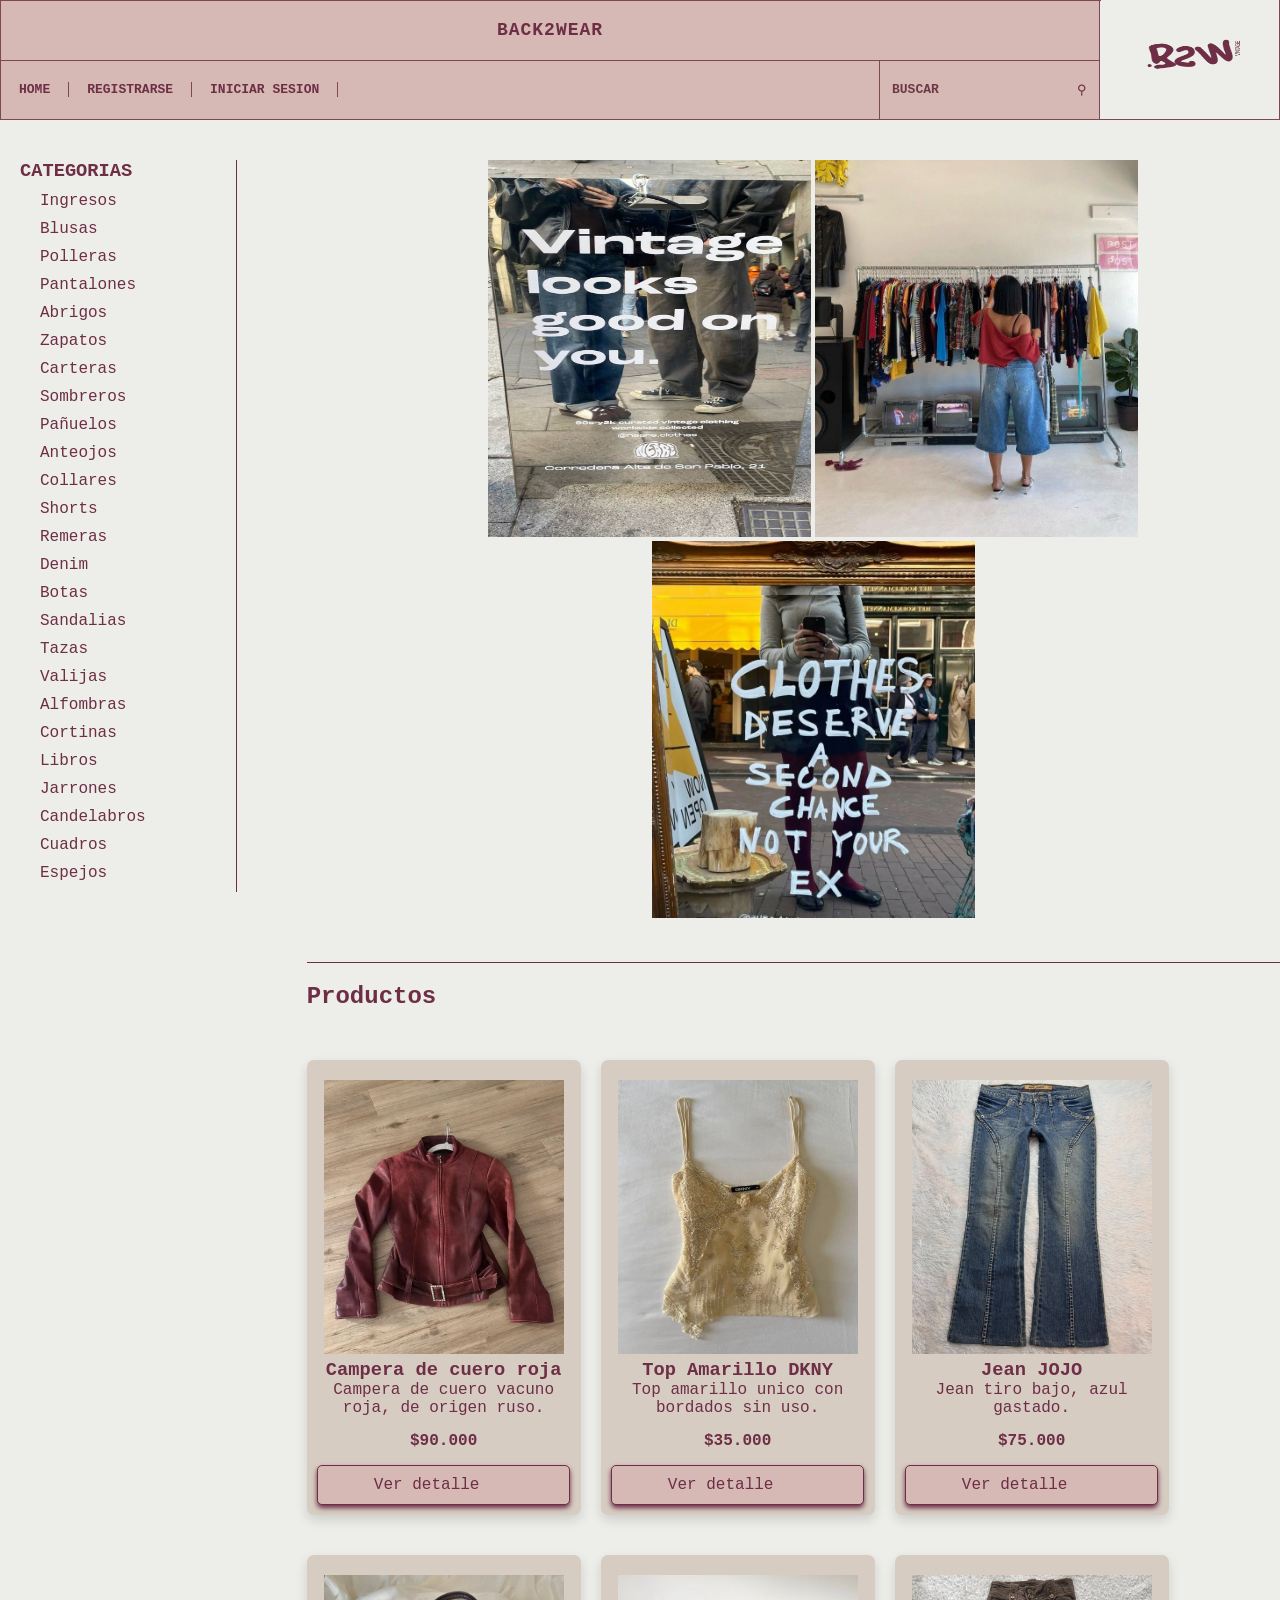
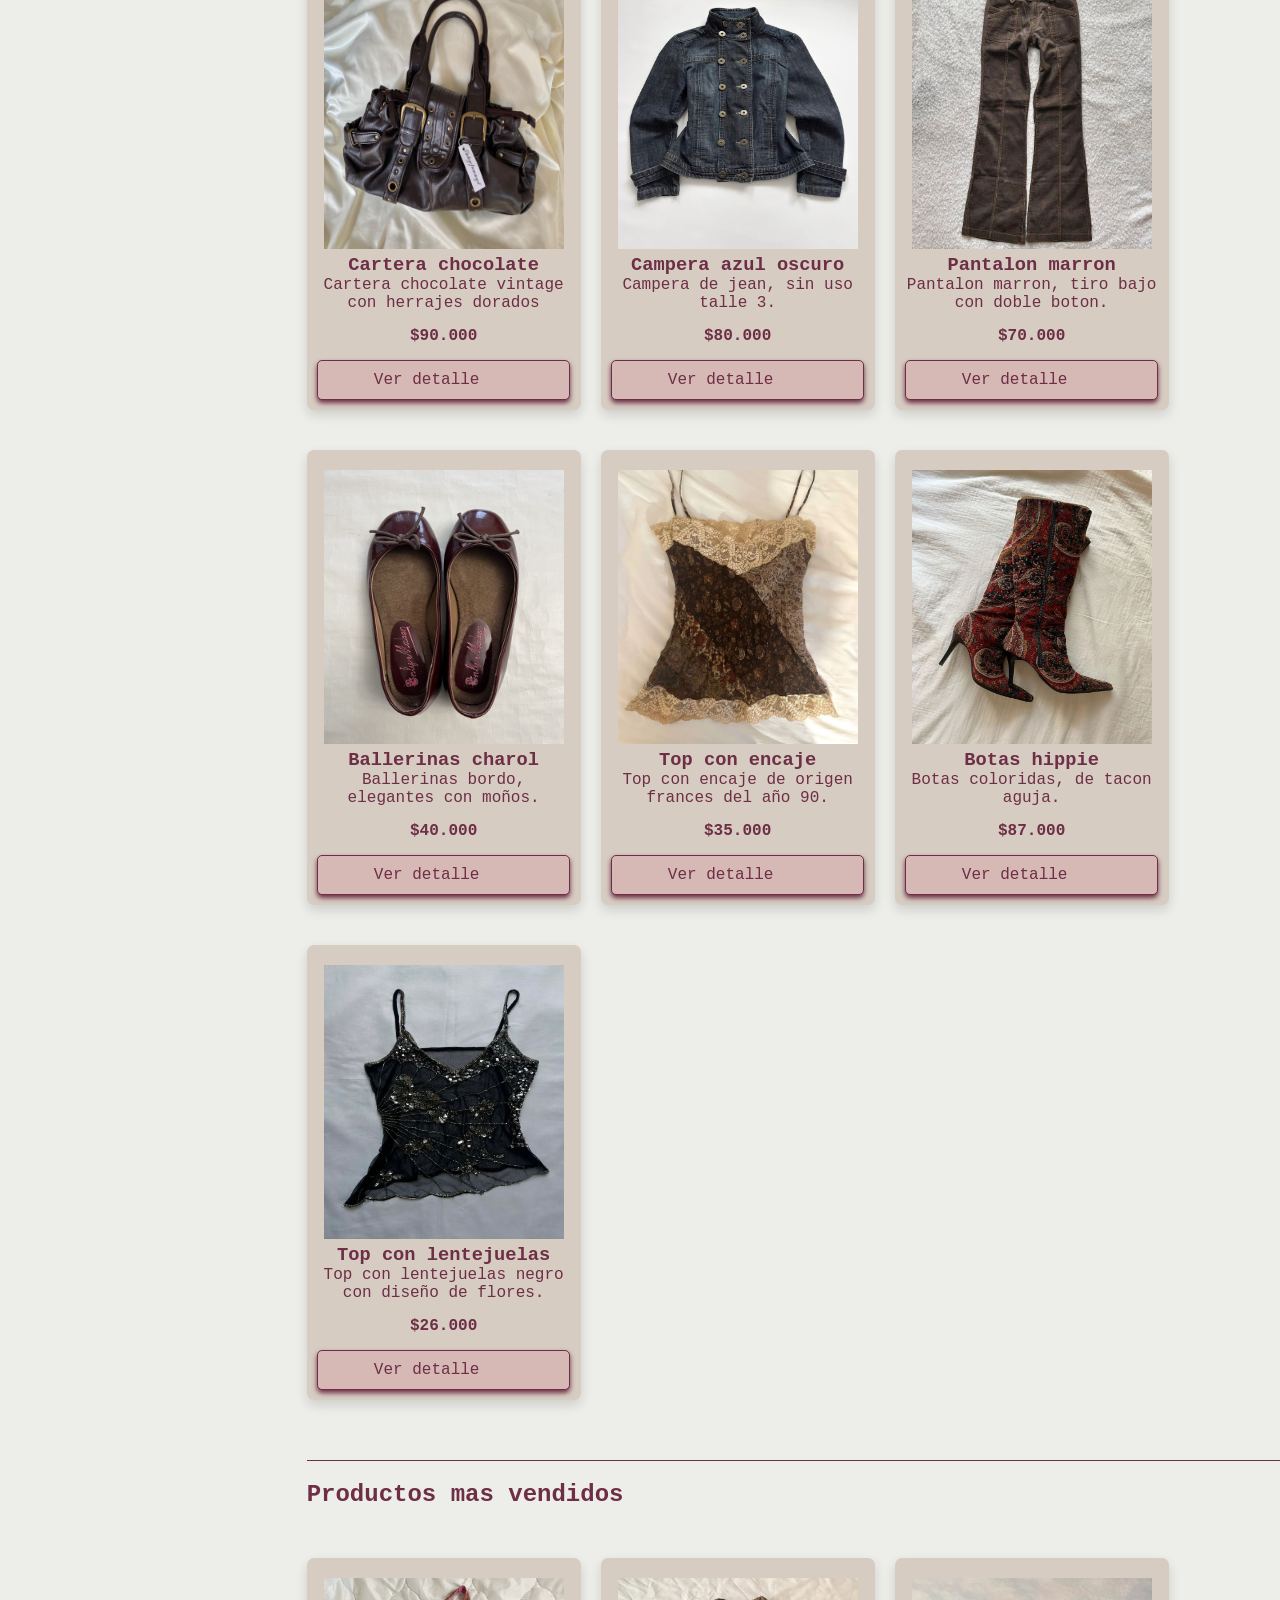
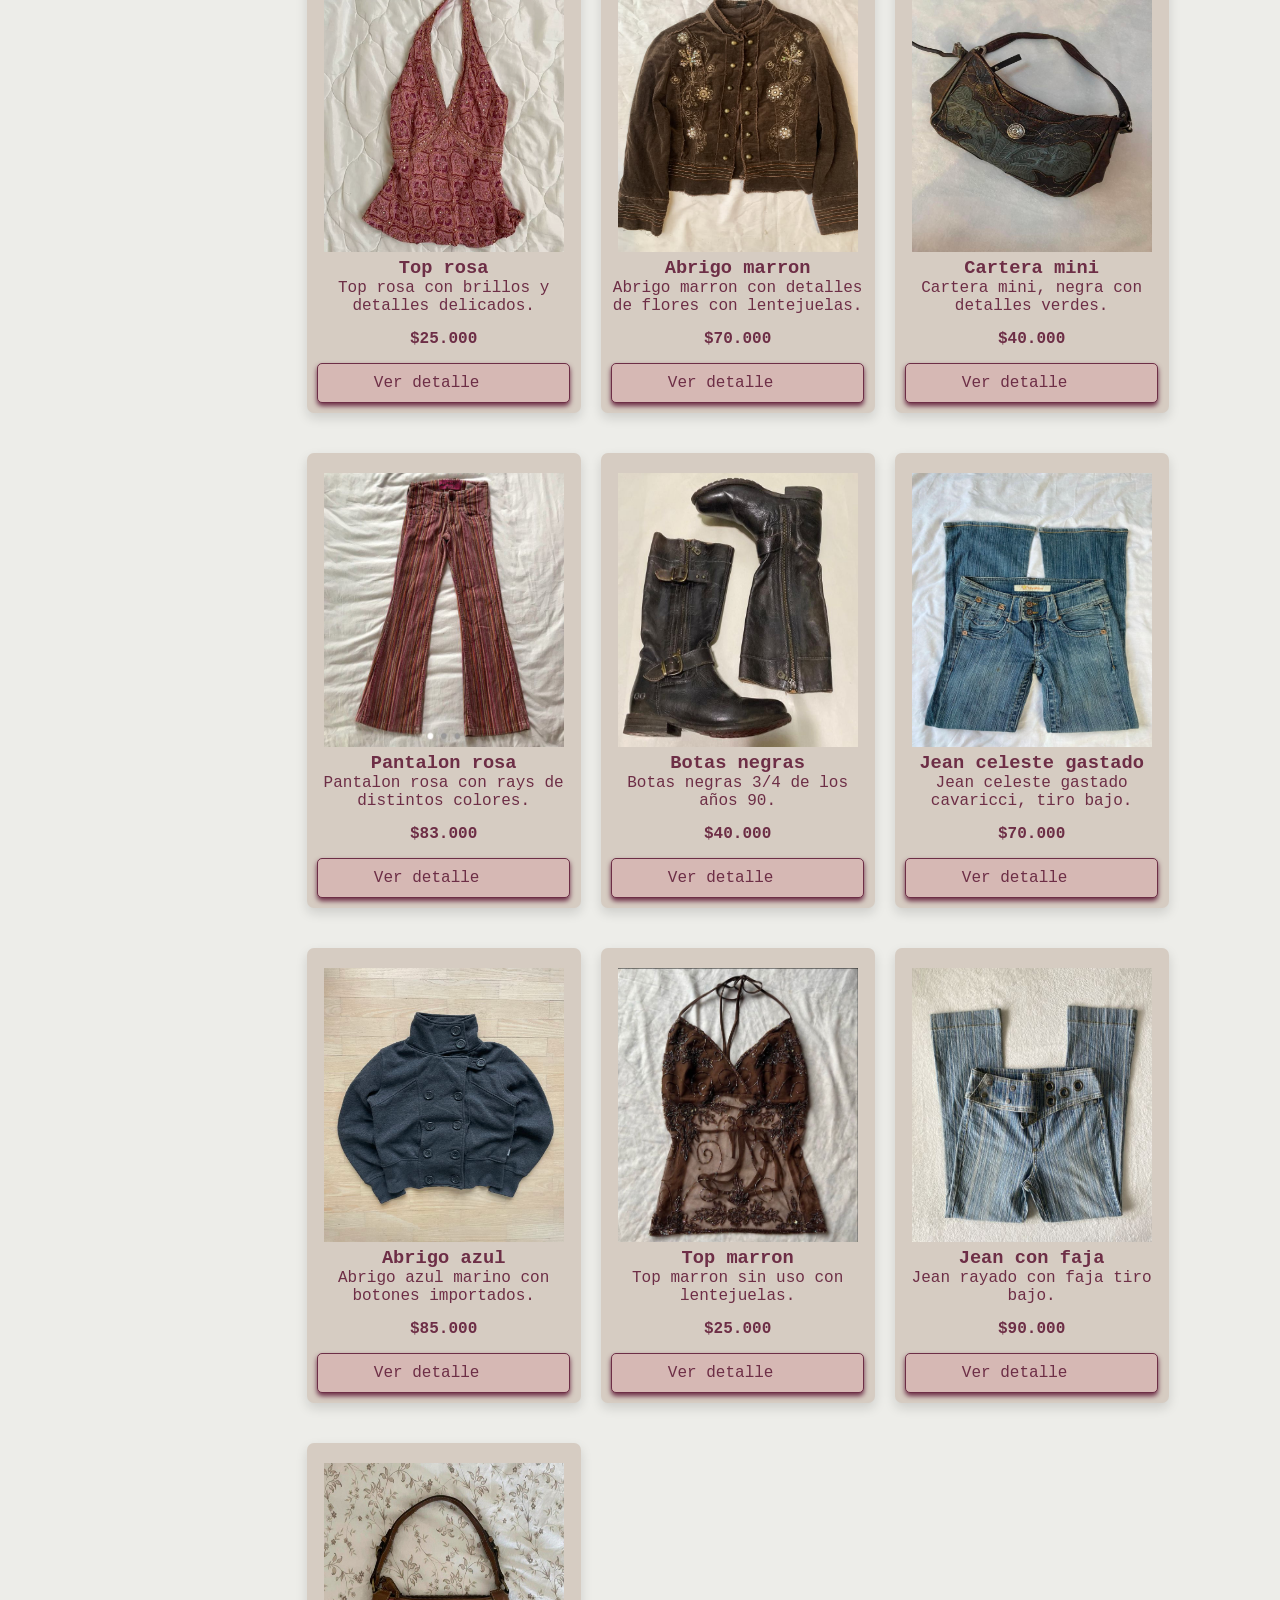
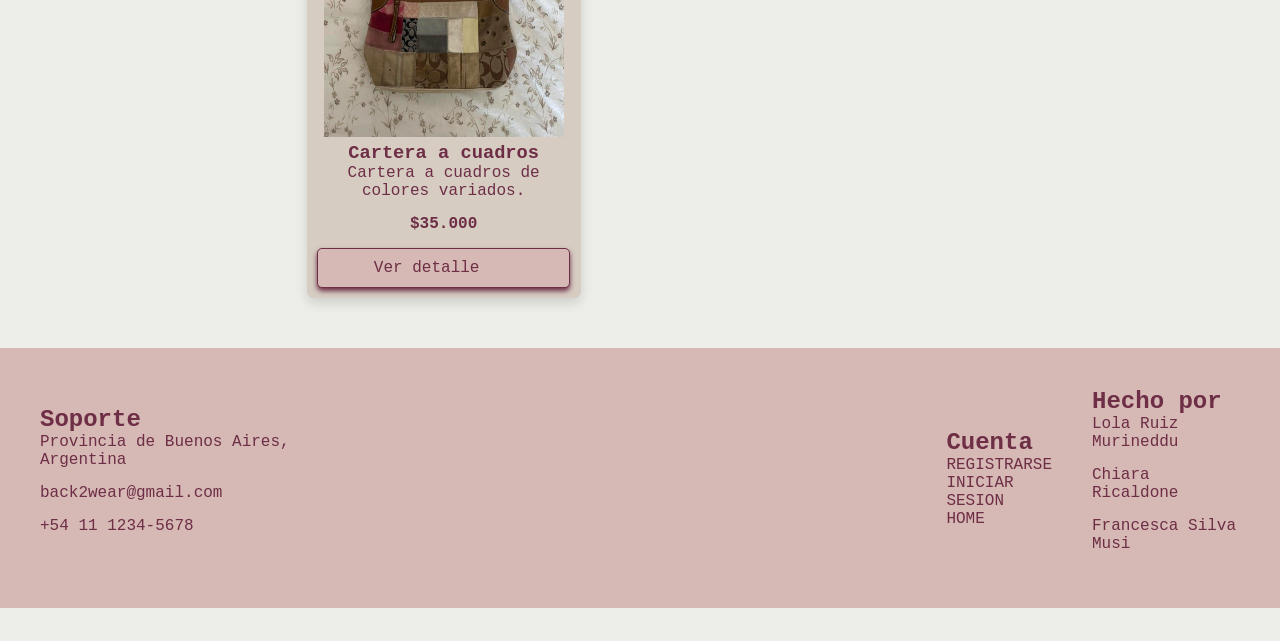
==== commit 31b7fbb3: "mas rastrillado y modificacion dde secciones" ====
--- a/index.html
+++ b/index.html
@@ -28,14 +28,13 @@
 
                 <form class="buscar" action="./search-results.html" method="GET">
                     <input type="text" placeholder="BUSCAR" name="q" value="">
-                    <button type="submit">
-                    </button>
+                    <button type="submit">⚲</button>
                 </form>
             </div>
         </div>
 
         <div class="logo">
-            <img src="./img/logo.png" alt="B2W Vintage Logo">
+            <a href="./index.html"> <img src="./img/logo.png" alt="B2W Vintage Logo"></a>
         </div>
     </header>
     <section class="padre-categoria">
@@ -68,183 +67,185 @@
             <li> <a href="./category.html">Espejos</a></li>
         </ul>
 
-        <article class="banner">
+        <main class="father">
+            
+            <div class="banner">
             <img src="./img/BANNER1.jpg" alt="banner">
             <img src="./img/BANNER2.jpg" alt="banner">
             <img src="./img/BANNER3.jpg" alt="banner">
-
-            <h2 class="prod">Productos</h2>
-
-
-            <main class="productos">
-                <div class="prendas">
-                    <img src="./img/ABRIGO5.jpg" alt="abrigo rojo">
-                    <h3>Campera de cuero roja</h3>
-                    <p>Campera de cuero vacuno roja, de origen ruso.</p>
-                    <p class="precio">$90.000</p>
-                    <a href="./product.html" class="botondet">Ver detalle</a>
-                </div>
-
-                <div class="prendas">
-                    <img src="./img/TOP2.jpg" alt="top amarillo">
-                    <h3>Top Amarillo DKNY</h3>
-                    <p>Top amarillo unico con bordados sin uso.</p>
-                    <p class="precio">$35.000</p>
-                    <a href="./product.html" class="botondet">Ver detalle</a>
-                </div>
-
-                <div class="prendas">
-                    <img src="./img/PANTALON2.jpg" alt="Jean">
-                    <h3>Jean JOJO</h3>
-                    <p>Jean tiro bajo, azul gastado.</p>
-                    <p class="precio">$75.000</p>
-                    <a href="./product.html" class="botondet">Ver detalle</a>
-                </div>
-
-                <div class="prendas">
-                    <img src="./img/CARTERA3.jpg" alt="Cartera chocolate">
-                    <h3>Cartera chocolate</h3>
-                    <p>Cartera chocolate vintage con herrajes dorados</p>
-                    <p class="precio">$90.000</p>
-                    <a href="./product.html" class="botondet">Ver detalle</a>
-                </div>
-
-                <div class="prendas">
-                    <img src="./img/ABRIGO3.jpg" alt="Campera de jean">
-                    <h3>Campera azul oscuro</h3>
-                    <p>Campera de jean, sin uso talle 3.</p>
-                    <p class="precio">$80.000</p>
-                    <a href="./product.html" class="botondet">Ver detalle</a>
-                </div>
-
-                <div class="prendas">
-                    <img src="./img/PANTALON4.jpg" alt="Pantalon marron">
-                    <h3>Pantalon marron</h3>
-                    <p>Pantalon marron, tiro bajo con doble boton.</p>
-                    <p class="precio">$70.000</p>
-                    <a href="./product.html" class="botondet">Ver detalle</a>
-                </div>
-
-                <div class="prendas">
-                    <img src="./img/ZAP1.jpg" alt="Ballerinas bordo">
-                    <h3>Ballerinas charol</h3>
-                    <p>Ballerinas bordo, elegantes con moños chocolates.</p>
-                    <p class="precio">$40.000</p>
-                    <a href="./product.html" class="botondet">Ver detalle</a>
-                </div>
-
-                <div class="prendas">
-                    <img src="./img/TOP1.jpg" alt="Top con encaje">
-                    <h3>Top con encaje</h3>
-                    <p>Top con encaje de origen frances del año 90.</p>
-                    <p class="precio">$35.000</p>
-                    <a href="./product.html" class="botondet">Ver detalle</a>
-                </div>
-
-                <div class="prendas">
-                    <img src="./img/ZAP2.jpg" alt="Botas altas">
-                    <h3>Botas hippie</h3>
-                    <p>Botas coloridas, de tacon aguja.</p>
-                    <p class="precio">$87.000</p>
-                    <a href="./product.html" class="botondet">Ver detalle</a>
-                </div>
-
-                <div class="prendas">
-                    <img src="./img/TOP5.jpg" alt="Top con lentejuelas">
-                    <h3>Top con lentejuelas</h3>
-                    <p>Top con lentejuelas negro con diseño de flores.</p>
-                    <p class="precio">$26.000</p>
-                    <a href="./product.html" class="botondet">Ver detalle</a>
-                </div>
+</div>
+            <div><h2 class="prod">Productos</h2></div>
+
+
+                <section class="productos">
+                    <article class="prendas">
+                        <img src="./img/ABRIGO5.jpg" alt="abrigo rojo">
+                        <h3>Campera de cuero roja</h3>
+                        <p>Campera de cuero vacuno roja, de origen ruso.</p>
+                        <p class="precio">$90.000</p>
+                        <div class="botondet"><a href="./product.html">Ver detalle</a></div>
+                    </article>
+
+                    <article class="prendas">
+                        <img src="./img/TOP2.jpg" alt="top amarillo">
+                        <h3>Top Amarillo DKNY</h3>
+                        <p>Top amarillo unico con bordados sin uso.</p>
+                        <p class="precio">$35.000</p>
+                        <div class="botondet"><a href="./product.html">Ver detalle</a></div>
+                    </article>
+
+                    <article class="prendas">
+                        <img src="./img/PANTALON2.jpg" alt="Jean">
+                        <h3>Jean JOJO</h3>
+                        <p>Jean tiro bajo, azul gastado.</p>
+                        <p class="precio">$75.000</p>
+                        <div class="botondet"><a href="./product.html">Ver detalle</a></div>
+                    </article>
+
+                    <article class="prendas">
+                        <img src="./img/CARTERA3.jpg" alt="Cartera chocolate">
+                        <h3>Cartera chocolate</h3>
+                        <p>Cartera chocolate vintage con herrajes dorados</p>
+                        <p class="precio">$90.000</p>
+                        <div class="botondet"><a href="./product.html">Ver detalle</a></div>
+                    </article>
+
+                    <article class="prendas">
+                        <img src="./img/ABRIGO3.jpg" alt="Campera de jean">
+                        <h3>Campera azul oscuro</h3>
+                        <p>Campera de jean, sin uso talle 3.</p>
+                        <p class="precio">$80.000</p>
+                        <div class="botondet"><a href="./product.html">Ver detalle</a></div>
+                    </article>
+
+                    <article class="prendas">
+                        <img src="./img/PANTALON4.jpg" alt="Pantalon marron">
+                        <h3>Pantalon marron</h3>
+                        <p>Pantalon marron, tiro bajo con doble boton.</p>
+                        <p class="precio">$70.000</p>
+                        <div class="botondet"><a href="./product.html">Ver detalle</a></div>
+                    </article>
+
+                    <article class="prendas">
+                        <img src="./img/ZAP1.jpg" alt="Ballerinas bordo">
+                        <h3>Ballerinas charol</h3>
+                        <p>Ballerinas bordo, elegantes con moños.</p>
+                        <p class="precio">$40.000</p>
+                        <div class="botondet"><a href="./product.html">Ver detalle</a></div>
+                    </article>
+
+                    <article class="prendas">
+                        <img src="./img/TOP1.jpg" alt="Top con encaje">
+                        <h3>Top con encaje</h3>
+                        <p>Top con encaje de origen frances del año 90.</p>
+                        <p class="precio">$35.000</p>
+                        <div class="botondet"><a href="./product.html">Ver detalle</a></div>
+                    </article>
+
+                    <article class="prendas">
+                        <img src="./img/ZAP2.jpg" alt="Botas altas">
+                        <h3>Botas hippie</h3>
+                        <p>Botas coloridas, de tacon aguja.</p>
+                        <p class="precio">$87.000</p>
+                        <div class="botondet"><a href="./product.html">Ver detalle</a></div>
+                    </article>
+
+                    <article class="prendas">
+                        <img src="./img/TOP5.jpg" alt="Top con lentejuelas">
+                        <h3>Top con lentejuelas</h3>
+                        <p>Top con lentejuelas negro con diseño de flores.</p>
+                        <p class="precio">$26.000</p>
+                        <div class="botondet"><a href="./product.html">Ver detalle</a></div>
+                    </article>
+                </section>
+
+
+                <div><h2 class="prod">Productos mas vendidos</h2></div>
+
+                <section class="productos">
+                    <article class="prendas">
+                        <img src="./img/TOP3.jpg" alt="Top rosa">
+                        <h3>Top rosa</h3>
+                        <p>Top rosa con brillos y detalles delicados.</p>
+                        <p class="precio">$25.000</p>
+                        <div class="botondet"><a href="./product.html">Ver detalle</a></div>
+                    </article>
+
+
+                    <article class="prendas">
+                        <img src="./img/ABRIGO1.jpg" alt="Abrigo marron">
+                        <h3>Abrigo marron</h3>
+                        <p>Abrigo marron con detalles de flores con lentejuelas.</p>
+                        <p class="precio">$70.000</p>
+                        <div class="botondet"><a href="./product.html">Ver detalle</a></div>
+                    </article>
+
+                    <article class="prendas">
+                        <img src="./img/CARTERA4.jpg" alt="Cartera mini">
+                        <h3>Cartera mini</h3>
+                        <p>Cartera mini, negra con detalles verdes.</p>
+                        <p class="precio">$40.000</p>
+                        <div class="botondet"><a href="./product.html">Ver detalle</a></div>
+                    </article>
+
+                    <article class="prendas">
+                        <img src="./img/PANTALON3.jpg" alt="Pantalon rosa">
+                        <h3>Pantalon rosa</h3>
+                        <p>Pantalon rosa con rays de distintos colores.</p>
+                        <p class="precio">$83.000</p>
+                        <div class="botondet"><a href="./product.html">Ver detalle</a></div>
+                    </article>
+
+                    <article class="prendas">
+                        <img src="./img/ZAP5.jpg" alt="Botas negras">
+                        <h3>Botas negras</h3>
+                        <p>Botas negras 3/4 de los años 90.</p>
+                        <p class="precio">$40.000</p>
+                        <div class="botondet"><a href="./product.html">Ver detalle</a></div>
+                    </article>
+
+                    <article class="prendas">
+                        <img src="./img/PANTALON5.jpg" alt="Jean gastado">
+                        <h3>Jean celeste gastado</h3>
+                        <p>Jean celeste gastado cavaricci, tiro bajo.</p>
+                        <p class="precio">$70.000</p>
+                        <div class="botondet"><a href="./product.html">Ver detalle</a></div>
+                    </article>
+
+                    <article class="prendas">
+                        <img src="./img/ABRIGO4.jpg" alt="Abrigo azul">
+                        <h3>Abrigo azul</h3>
+                        <p>Abrigo azul marino con botones importados.</p>
+                        <p class="precio">$85.000</p>
+                        <div class="botondet"><a href="./product.html">Ver detalle</a></div>
+                    </article>
+
+                    <article class="prendas">
+                        <img src="./img/TOP4.jpg" alt="Top marron">
+                        <h3>Top marron</h3>
+                        <p>Top marron sin uso con lentejuelas.</p>
+                        <p class="precio">$25.000</p>
+                        <div class="botondet"><a href="./product.html">Ver detalle</a></div>
+                    </article>
+
+                    <article class="prendas">
+                        <img src="./img/PANTALON1.jpg" alt="Jean con faja">
+                        <h3>Jean con faja</h3>
+                        <p>Jean rayado con faja tiro bajo.</p>
+                        <p class="precio">$90.000</p>
+                        <div class="botondet"><a href="./product.html">Ver detalle</a></div>
+                    </article>
+
+                    <article class="prendas">
+                        <img src="./img/CARTERA2.jpg" alt="Cartera a cuadros">
+                        <h3>Cartera a cuadros</h3>
+                        <p>Cartera a cuadros de colores variados.</p>
+                        <p class="precio">$35.000</p>
+                        <div class="botondet"><a href="./product.html">Ver detalle</a></div>
+                    </article>
+                </section>
             </main>
-
-
-
-            <h2 class="prod">Productos mas vendidos</h2>
-
-            <main class="productos">
-                <div class="prendas">
-               <img src="./img/TOP3.jpg" alt="Top rosa">
-                    <h3>Top rosa</h3>
-                    <p>Top rosa con brillos y detalles delicados.</p>
-                    <p class="precio">$25.000</p>
-                    <a href="./product.html" class="botondet">Ver detalle</a>
-                </div>
-
-
-                <div class="prendas">
-                    <img src="./img/ABRIGO1.jpg" alt="Abrigo marron">
-                    <h3>Abrigo marron</h3>
-                    <p>Abrigo marron con detalles de flores con lentejuelas doradas.</p>
-                    <p class="precio">$70.000</p>
-                    <a href="./product.html" class="botondet">Ver detalle</a>
-                </div>
-
-                <div class="prendas">
-                    <img src="./img/CARTERA4.jpg" alt="Cartera mini">
-                    <h3>Cartera mini</h3>
-                    <p>Cartera mini, negra con detalles verdes.</p>
-                    <p class="precio">$40.000</p>
-                    <a href="./product.html" class="botondet">Ver detalle</a>
-                </div>
-
-                <div class="prendas">
-                    <img src="./img/PANTALON3.jpg" alt="Pantalon rosa">
-                    <h3>Pantalon rosa</h3>
-                    <p>Pantalon rosa con rays de distintos colores.</p>
-                    <p class="precio">$83.000</p>
-                    <a href="./product.html" class="botondet">Ver detalle</a>
-                </div>
-
-                <div class="prendas">
-                    <img src="./img/ZAP5.jpg" alt="Botas negras">
-                    <h3>Botas negras</h3>
-                    <p>Botas negras 3/4 de los años 90.</p>
-                    <p class="precio">$40.000</p>
-                    <a href="./product.html" class="botondet">Ver detalle</a>
-                </div>
-
-                <div class="prendas">
-                    <img src="./img/PANTALON5.jpg" alt="Jean gastado">
-                    <h3>Jean celeste gastado</h3>
-                    <p>Jean celeste gastado cavaricci, tiro bajo con doble boton.</p>
-                    <p class="precio">$70.000</p>
-                    <a href="./product.html" class="botondet">Ver detalle</a>
-                </div>
-
-                <div class="prendas">
-                    <img src="./img/ABRIGO4.jpg" alt="Abrigo azul">
-                    <h3>Abrigo azul</h3>
-                    <p>Abrigo azul marino con botones importados de italia.</p>
-                    <p class="precio">$85.000</p>
-                    <a href="./product.html" class="botondet">Ver detalle</a>
-                </div>
-
-                <div class="prendas">
-                    <img src="./img/TOP4.jpg" alt="Top marron">
-                    <h3>Top marron</h3>
-                    <p>Top marron sin uso con lentejuelas proveniente de suiza.</p>
-                    <p class="precio">$25.000</p>
-                    <a href="./product.html" class="botondet">Ver detalle</a>
-                </div>
-
-                <div class="prendas">
-                    <img src="./img/PANTALON1.jpg" alt="Jean con faja">
-                    <h3>Jean con faja</h3>
-                    <p>Jean rayado con faja tiro bajo.</p>
-                    <p class="precio">$90.000</p>
-                    <a href="./product.html" class="botondet">Ver detalle</a>
-                </div>
-
-                <div class="prendas">
-                    <img src="./img/CARTERA2.jpg" alt="Cartera a cuadros">
-                    <h3>Cartera a cuadros</h3>
-                    <p>Cartera a cuadros de colores variados.</p>
-                    <p class="precio">$35.000</p>
-                    <a href="./product.html" class="botondet">Ver detalle</a>
-                </div>
-            </main>
-        </article>
+       
 
     </section>
 
--- a/css/styles.css
+++ b/css/styles.css
@@ -127,9 +127,9 @@
 }
 
 .logo img {
-    max-width: 100%;
-    max-height: 100%;
-    object-fit: contain;
+    width: 178px;
+    height: 118px;
+
 }
 
 .padre-categoria {
@@ -177,6 +177,10 @@
 
 }
 
+
+.father{
+    margin-left:50px;
+}
 .prod {
     margin-top: 40px;
     color: #6d2e46;
@@ -197,9 +201,10 @@
     padding: 10px;
     margin-right: 0;
     border-radius: 7px;
-      box-shadow: 0 4px 12px #00000022;
-      
-
+    box-shadow: 0 5px 12px #00000022;
+    display: flex;
+    flex-direction: column;
+    align-items: center;
 
 }
 
@@ -209,7 +214,7 @@
     color: #6d2e46;
     font-family: monospace, Arial, sans-serif;
     text-decoration: none;
-
+ 
 }
 
 .prendas img {
@@ -217,26 +222,19 @@
     height: 274px;
     margin-top: 10px;
     margin-bottom: 5px;
-
+  
 }
 
 .botondet {
     color: #6d2e46;
     background-color: #d6b8b4;
-    width: fit-content;
-    height: 35px;
+    box-shadow: 0 3px 5px #6d2e46;
     border: #6d2e46 solid 1px;
-    padding: 3px;
-    margin: auto;
-    align-items: center;
-  box-shadow: 0 3px 5px #6d2e46;
-  border-radius: 5px;
-    
-}
-
-.botondet a {
-    margin-bottom: 20px;
-    text-align: center;
+    border-radius: 5px;
+}
+
+.botondet a{
+    padding-left:36px;
 }
 
 .precio {
@@ -249,6 +247,7 @@
     flex-wrap: wrap;
 }
 
+
 footer {
     background-color: #d6b8b4;
     display: flex;
@@ -256,7 +255,7 @@
     justify-content: space-between;
     align-items: center;
     margin-top: 30px;
-  
+
 }
 
 .soporte {
@@ -278,13 +277,6 @@
     padding: 20px;
 }
 
-.productoscat {
-    display: flex;
-    flex-direction: row;
-    flex-wrap: wrap;
-    margin-left: 60px;
-    justify-content: center;
-}
 
 .homedirec {
     color: #6d2e46;
@@ -292,13 +284,13 @@
     margin: 20px;
 
 
-
 }
 
 .nuevos {
     color: #6d2e46;
     font-family: monospace, Arial, sans-serif;
-    margin: 30px;
+    margin-left:20px;
+    margin-bottom: 10px;
 }
 
 .no_hay {
@@ -321,7 +313,7 @@
     height: 140px;
     display: block;
     margin-top: 20px;
-    
+
 
 }
 
@@ -371,17 +363,17 @@
 }
 
 .menos {
-  
+
     padding: 10px;
     border-radius: 20%;
-      box-shadow: 0 1px 5px #6d2e46;
+    box-shadow: 0 1px 5px #6d2e46;
 }
 
 .mas {
     background-color: #d6b8b4;
     padding: 10px;
     border-radius: 20%;
-      box-shadow: 0 3px 5px #6d2e46;
+    box-shadow: 0 3px 5px #6d2e46;
 }
 
 .comprar {
@@ -389,13 +381,13 @@
     background-color: #d6b8b4;
     padding: 10px;
     border-radius: 10%;
-      box-shadow: 0 3px 5px #6d2e46;
+    box-shadow: 0 3px 5px #6d2e46;
 }
 
 .estrella {
-    font-size: 80px;
+    font-size: 60px;
     color: #dbb42c;
-    
+
 }
 
 .formulario textarea {
@@ -410,15 +402,15 @@
     border-radius: 5px;
     margin-bottom: 10px;
     width: 400px;
-        box-shadow: 0 1px 5px #6d2e46;
+    box-shadow: 0 1px 5px #6d2e46;
 }
 
 .res {
     display: flex;
     flex-direction: row;
     align-items: flex-start;
-    justify-content:left;
-    
+    justify-content: left;
+
 }
 
 
@@ -426,14 +418,8 @@
     color: #6d2e46;
     font-family: monospace, Arial, sans-serif;
     align-self: flex-start;
-    padding-right: 10px;
     margin-left: 60px;
-}
-
-.res p {
-    font-family: monospace, Arial, sans-serif;
-    align-self: flex-start;
-    padding-right: 10px;
+    margin-bottom: 20px;
 }
 
 .lindo {
@@ -441,7 +427,7 @@
     font-family: monospace, Arial, sans-serif;
     margin-left: 60px;
     margin-right: 60px;
- 
+
 
 }
 
@@ -453,7 +439,7 @@
 .comentarios {
     padding-top: 30px;
     padding-bottom: 30px;
-    
+
 
 }
 
@@ -524,7 +510,7 @@
     padding: 70px;
     border-radius: 5px;
     border: solid #6d2e46 1px;
-    
+
 }
 
 .sesion input {
@@ -538,7 +524,7 @@
     flex-direction: column;
     margin-bottom: 15px;
     font-size: 20px;
-     
+
 }
 
 .sesion div {
@@ -578,7 +564,7 @@
     font-weight: bold;
     padding: 10px;
     border-radius: 10px;
-        box-shadow: 0 1px 5px #6d2e46;
+    box-shadow: 0 1px 5px #6d2e46;
 
 }
 
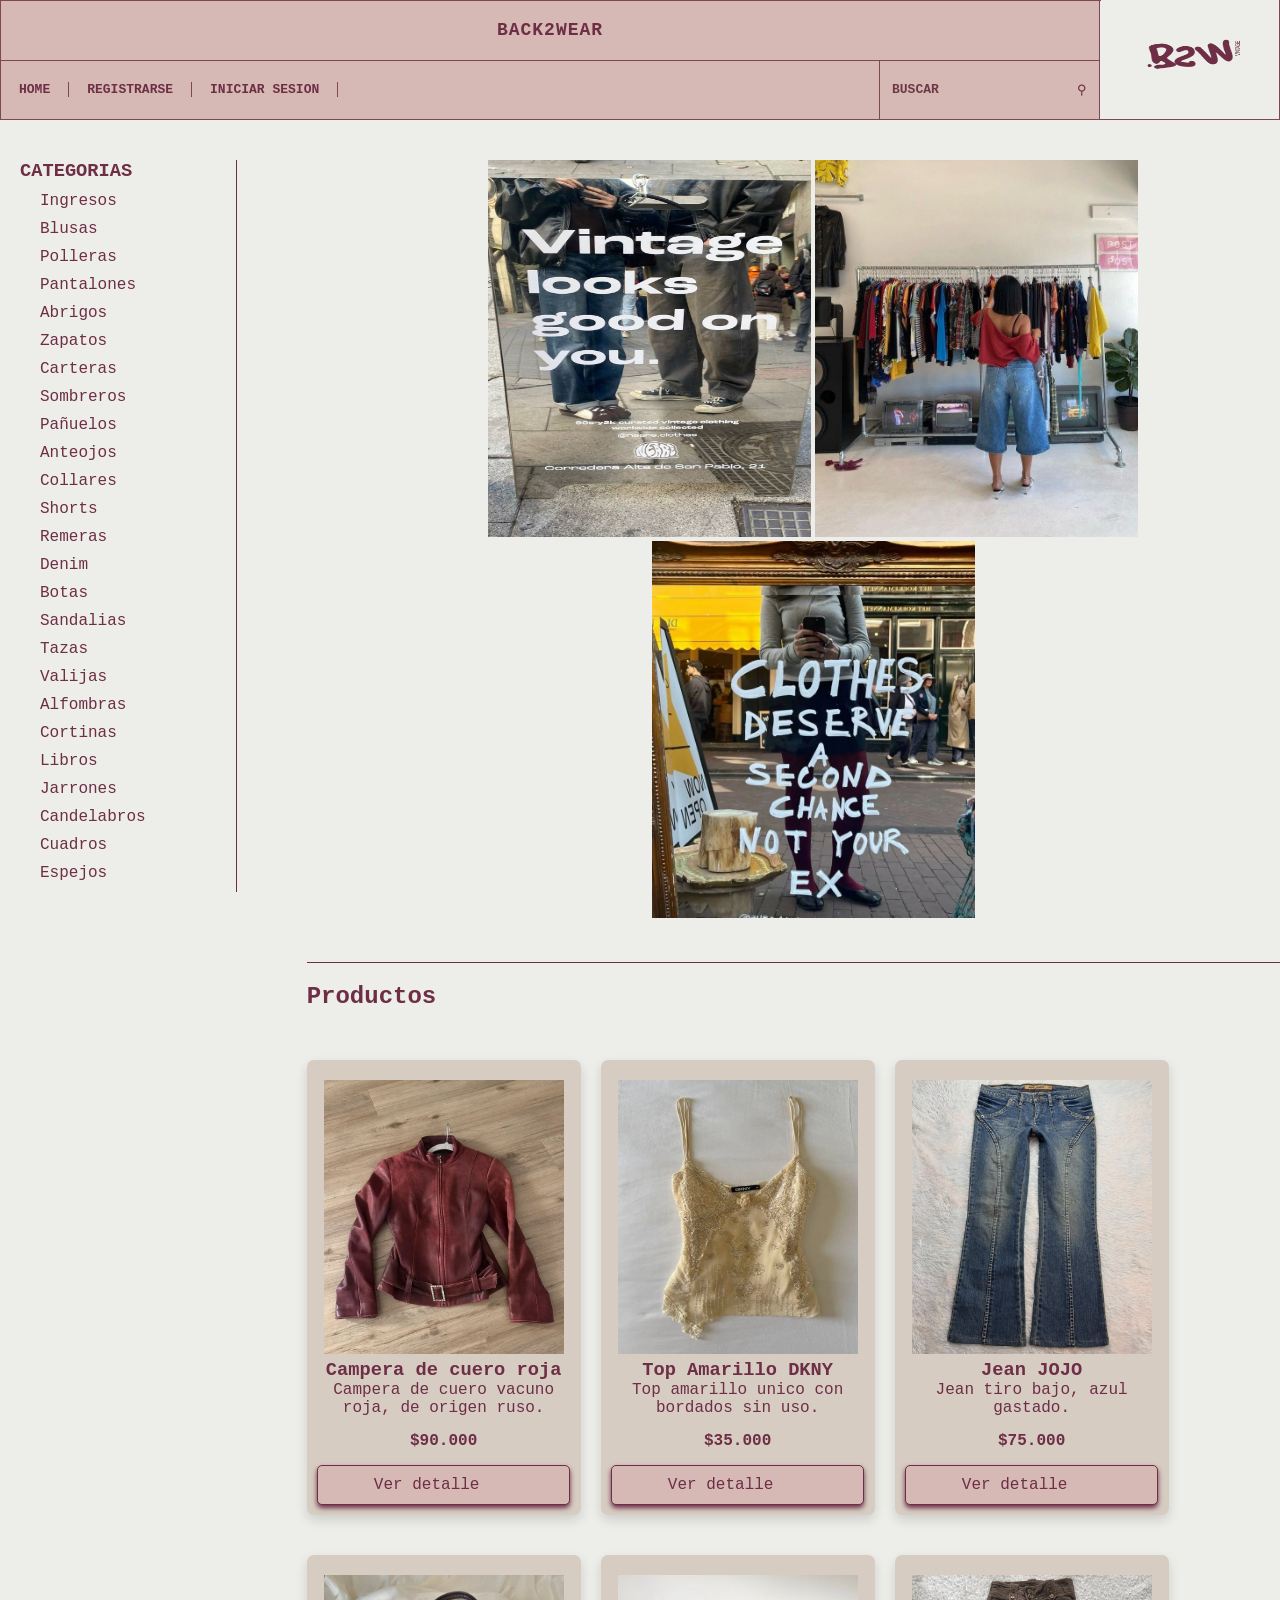
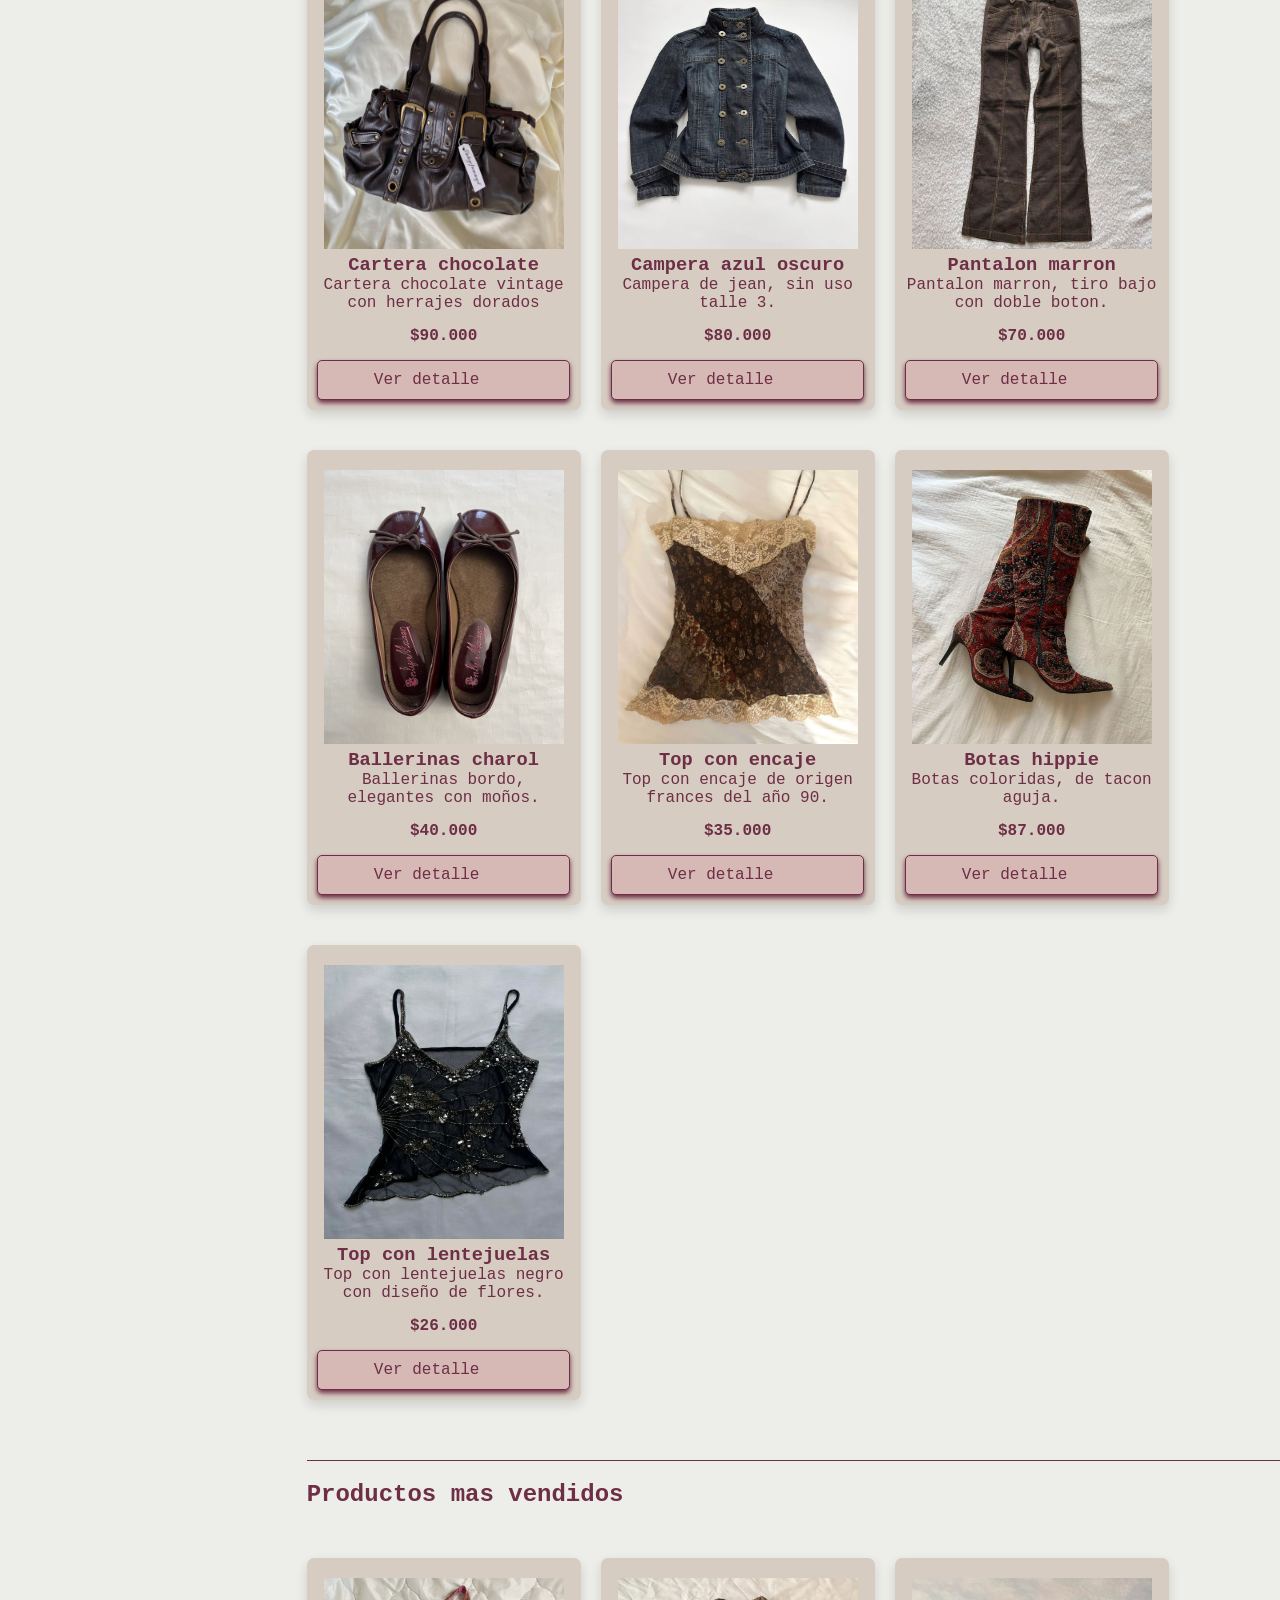
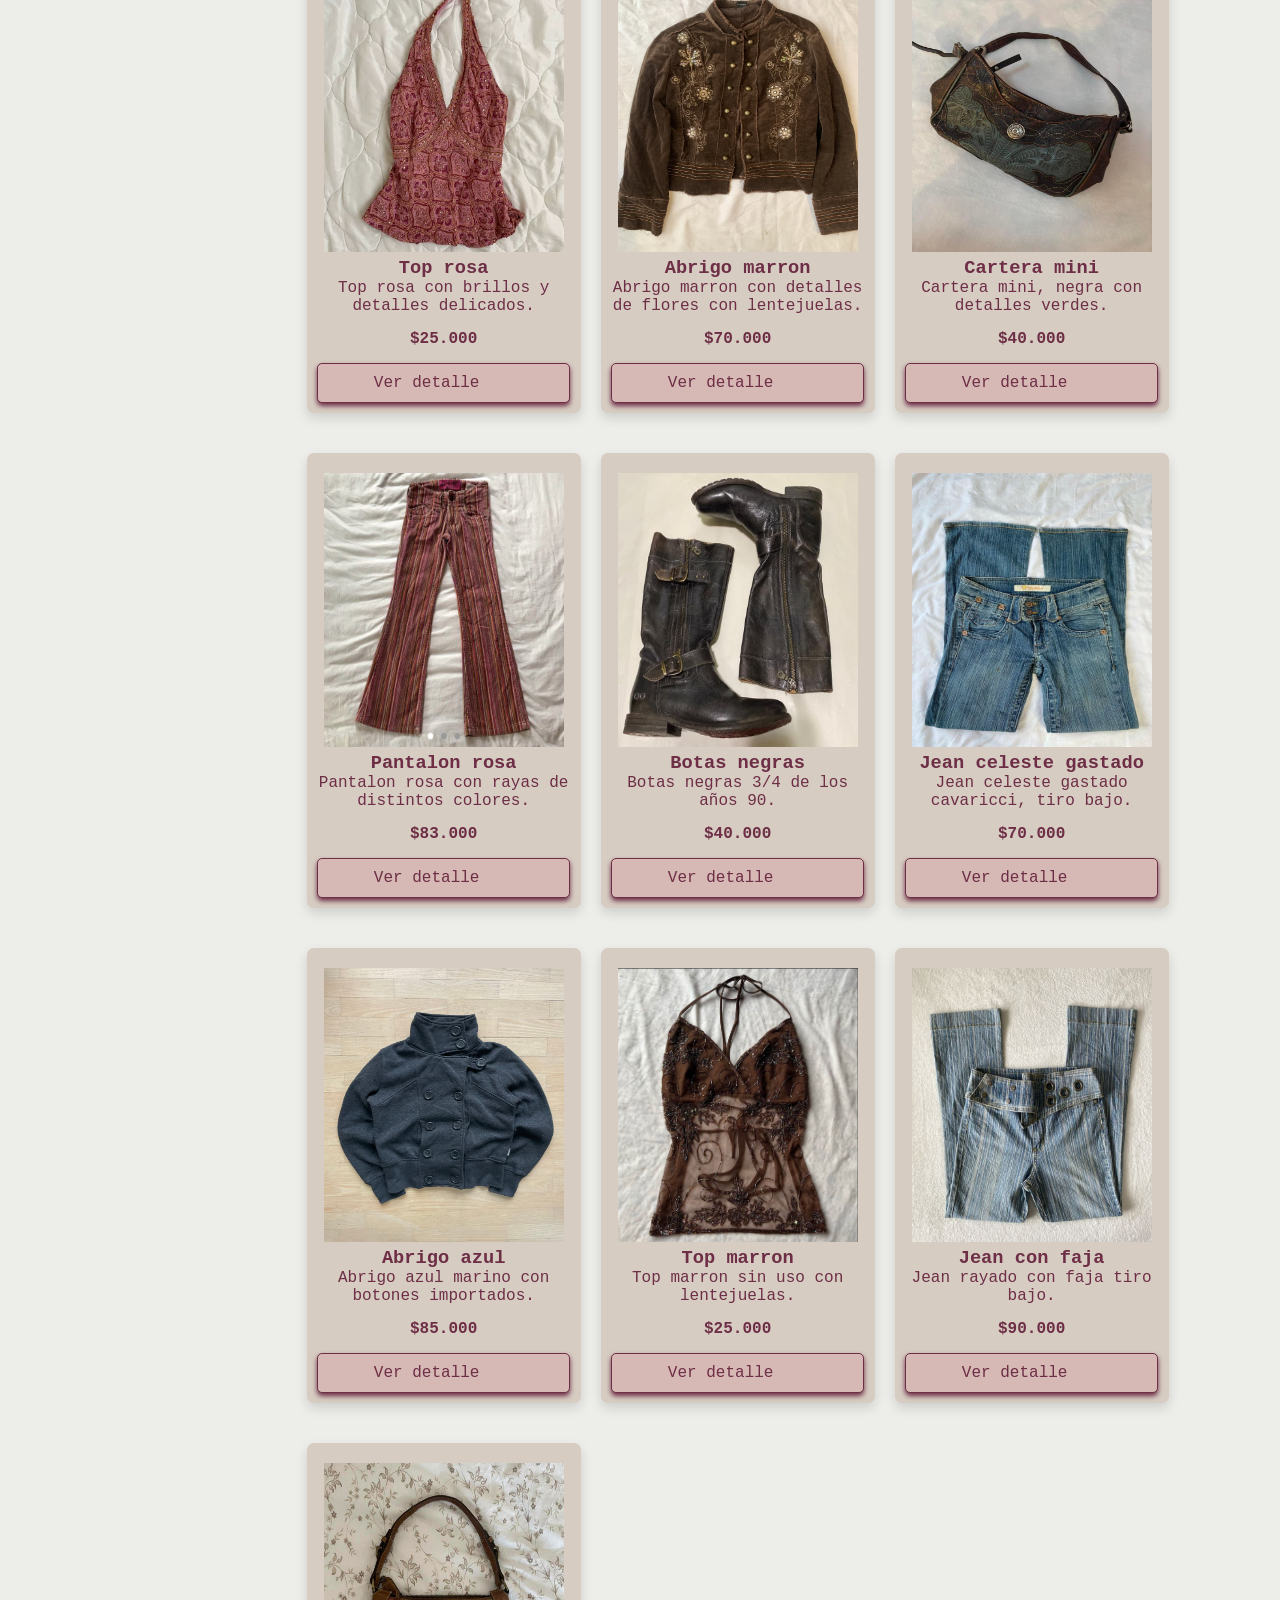
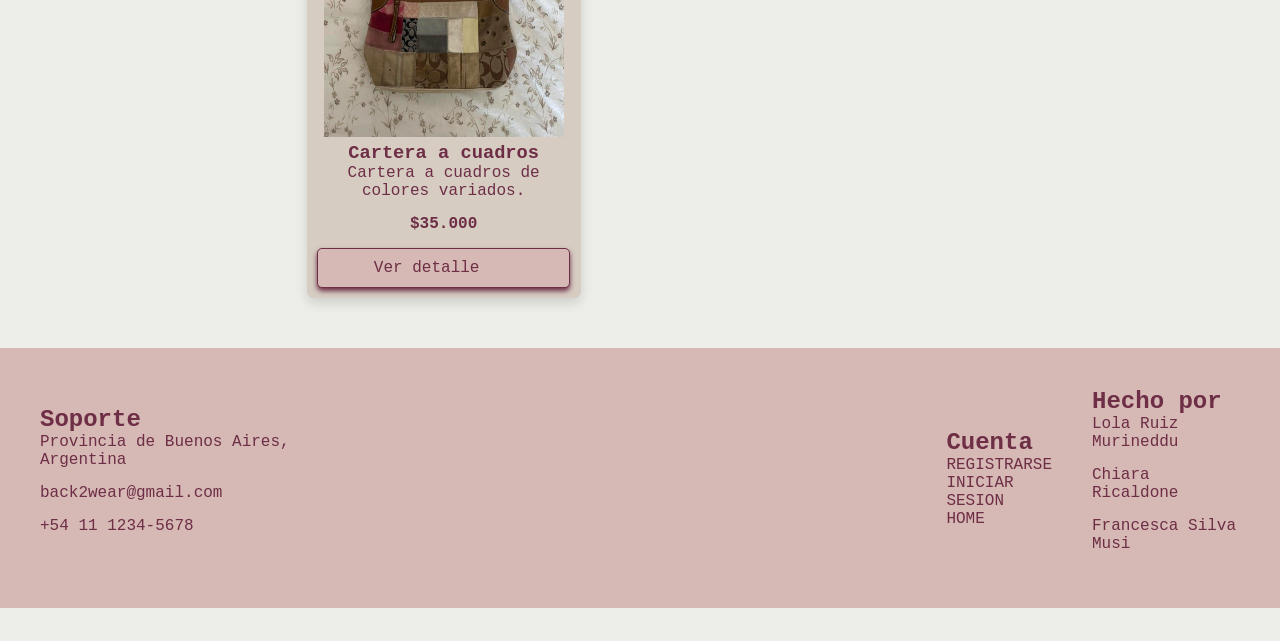
==== commit 368fc072: "rastrillamos" ====
--- a/index.html
+++ b/index.html
@@ -20,7 +20,7 @@
             <div class="menu">
                 <nav class="navegador">
                     <ul>
-                        <li><a href="./index.html">HOME</a></li>
+                        <li class="casa"><a href="./index.html">HOME</a></li>
                         <li><a href="./register.html">REGISTRARSE</a></li>
                         <li><a href="./login.html">INICIAR SESION</a></li>
                     </ul>
@@ -191,7 +191,7 @@
                     <article class="prendas">
                         <img src="./img/PANTALON3.jpg" alt="Pantalon rosa">
                         <h3>Pantalon rosa</h3>
-                        <p>Pantalon rosa con rays de distintos colores.</p>
+                        <p>Pantalon rosa con rayas de distintos colores.</p>
                         <p class="precio">$83.000</p>
                         <div class="botondet"><a href="./product.html">Ver detalle</a></div>
                     </article>
@@ -257,7 +257,7 @@
             <p><a href="https://web.whatsapp.com/">+54 11 1234-5678</a></p>
         </div>
 
-        <div>
+        <div class="mapa">
             <iframe
                 src="https://www.google.com/maps/embed?pb=!1m18!1m12!1m3!1d3290.2256772134606!2d-58.53369842397355!3d-34.44641874920848!2m3!1f0!2f0!3f0!3m2!1i1024!2i768!4f13.1!3m3!1m2!1s0x95bcafe9caa04e91%3A0xab200d654151ec0b!2sUniversidad%20de%20San%20Andr%C3%A9s!5e0!3m2!1ses-419!2sar!4v1789571897589!5m2!1ses-419!2sar"
                 width="600" height="200" style="border:0;" allowfullscreen="" loading="lazy"
--- a/css/styles.css
+++ b/css/styles.css
@@ -24,19 +24,21 @@
 
 
 .contenedor {
-    flex: 1;
+    width: 100%;
     background-color: #d6b8b4;
     display: flex;
     flex-direction: column;
+
 }
 
 
 .titulo {
-    flex: 1;
+    width: 100%;
     display: flex;
     align-items: center;
     justify-content: center;
     border-bottom: 1px solid #7c4852;
+    height: 60px;
 }
 
 .texto-titulo {
@@ -49,7 +51,7 @@
 
 
 .menu {
-    flex: 1;
+    height: 50%;
     display: flex;
     justify-content: space-between;
     align-items: center;
@@ -143,7 +145,6 @@
 
 .padre-categoria a {
     display: flex;
-    text-decoration: none;
     margin: 10px;
     margin-left: 20px;
     color: #6d2e46;
@@ -169,8 +170,7 @@
 }
 
 .banner img {
-    flex-direction: row;
-    flex-wrap: nowrap;
+    
     width: 323px;
     height: 377px;
     margin: 0px;
@@ -178,9 +178,10 @@
 }
 
 
-.father{
-    margin-left:50px;
-}
+.father {
+    margin-left: 50px;
+}
+
 .prod {
     margin-top: 40px;
     color: #6d2e46;
@@ -214,7 +215,7 @@
     color: #6d2e46;
     font-family: monospace, Arial, sans-serif;
     text-decoration: none;
- 
+
 }
 
 .prendas img {
@@ -222,7 +223,7 @@
     height: 274px;
     margin-top: 10px;
     margin-bottom: 5px;
-  
+
 }
 
 .botondet {
@@ -233,8 +234,8 @@
     border-radius: 5px;
 }
 
-.botondet a{
-    padding-left:36px;
+.botondet a {
+    padding-left: 36px;
 }
 
 .precio {
@@ -289,7 +290,7 @@
 .nuevos {
     color: #6d2e46;
     font-family: monospace, Arial, sans-serif;
-    margin-left:20px;
+    margin-left: 20px;
     margin-bottom: 10px;
 }
 
@@ -329,6 +330,7 @@
     color: #6d2e46;
     font-family: monospace, Arial, sans-serif;
     margin-bottom: 10px;
+    margin-top: 10px;
 }
 
 .grande {
@@ -352,7 +354,17 @@
     border-top: #6d2e46 solid 1px;
     padding-top: 10px;
 }
-
+.tag li {
+     color: #6d2e46;
+    font-family: monospace, Arial, sans-serif;
+    padding-right: 10px;
+}
+.tag {
+    display: flex;
+    flex-direction: row;
+    border-top: #6d2e46 solid 1px;
+    padding-top: 10px;
+}
 .menos,
 .uno,
 .mas,
@@ -436,12 +448,8 @@
     color: #dbb42c;
 }
 
-.comentarios {
-    padding-top: 30px;
-    padding-bottom: 30px;
-
-
-}
+
+
 
 .comentarios1 {
     background-color: #d6ccc2;
@@ -520,8 +528,7 @@
     border-right: none;
     border-left: none;
     outline: none;
-    display: flex;
-    flex-direction: column;
+    
     margin-bottom: 15px;
     font-size: 20px;
 
@@ -571,4 +578,211 @@
 .reg {
     border-bottom: solid #6d2e46 1px;
     width: fit-content;
+}
+
+
+
+
+
+
+@media (max-width: 440px) {
+    .banner {
+        display: none;
+    }
+
+    .mapa {
+        display: none;
+    }
+
+    .header {
+        height: auto;
+        flex-direction: row;
+        align-items: stretch;
+    }
+
+    .contenedor {
+        width: 75%;
+    }
+
+    .menu {
+        flex-direction: column;
+    }
+
+    .navegador ul {
+        flex-direction: row;
+    }
+
+    .navegador a {
+        padding-top: 6px;
+        padding-bottom: 6px;
+        border: none;
+        font-size: 10px;
+    }
+
+    .casa {
+        border-left: #6d2e46 solid 1px;
+    }
+
+    .buscar {
+        border-left: none;
+        border-top: 1px solid #7c4852;
+        width: 100%;
+        padding: 4px;
+    }
+
+    .logo {
+        width: 25%;
+    }
+
+    .logo img {
+        width: 100%;
+        height: auto;
+    }
+
+    .padre-categoria {
+        flex-direction: column;
+        margin-left: 0;
+        padding: 0 10px;
+    }
+
+    .categorias ul {
+        width: 100%;
+        height: auto;
+        border-right: none;
+        margin: 15px 0;
+        padding: 0;
+        
+    }
+
+    .categorias {
+        border-right: none;
+        text-align: center;
+    }
+
+    .categorias li,
+    ul {
+        display: inline;
+        margin: 0;
+        padding: 0;
+    }
+
+    .categorias a,
+    ul {
+        display: inline;
+        width: auto;
+        height: auto;
+        margin-right: 6px;
+        font-size: 13px;
+        line-height: 20px;
+    }
+
+    .titulocate {
+        font-size: 20px;
+        
+        margin-bottom:15px;
+    }
+
+    .father {
+        margin-left: 0;
+        margin-right: 0;
+    }
+
+    .prod {
+        margin-left: 0;
+        font-size: 23px;
+    }
+
+    .prendas {
+        width: 30%;
+        margin: 4px;
+        padding: 4px;
+        margin-right: 10px;
+    }
+
+    .prendas img {
+        width: 92px;
+        height: 120px;
+    }
+
+    .prendas h3,
+    .prendas p {
+        font-size: 10px;
+    }
+
+    .botondet {
+        padding: 2px 0;
+        font-size: 8px;
+        width: 100%;
+        margin-top: auto;
+    }
+
+    .botondet a {
+        padding-left: 0;
+        display: block;
+        text-align: center;
+        font-size: 13px;
+    }
+
+
+    .homedirec a {
+        font-size: 13px;
+    }
+
+    .nuevos {
+        margin-left:0px;
+        font-size: 27px;
+        margin-top:40px;
+        border-top: #6d2e46 solid 1px;
+        padding-top: 15px;
+
+    }
+
+    footer {
+        flex-direction: column;
+        align-items: flex-start;
+    }
+
+    .chico img {
+        display: none;
+    }
+    .grande img {
+         width: 350px;
+        height: 340px;
+       margin: auto;
+    }
+    .item {
+        margin-left: 10px;
+        margin-right: 10px;
+        flex-direction: column;
+        
+    }
+    .desc {
+    order: 3;
+    width: 100%;
+    margin-top: 20px;     
+    }
+    .formulario textarea{
+        width: 200px;
+    }
+    .chico {
+        order: 1;
+    }
+    .grande {
+        order: 2;
+    }
+    .comprar {
+    margin: 0;
+    }
+    .imgregis {
+        display: none;
+    }
+    .sesion p {
+        font-size: 18px;
+    }
+    .sesion h2 {
+        font-size: 25px;
+    }
+    .sesion {
+        margin-top: 25px;
+    }
 }
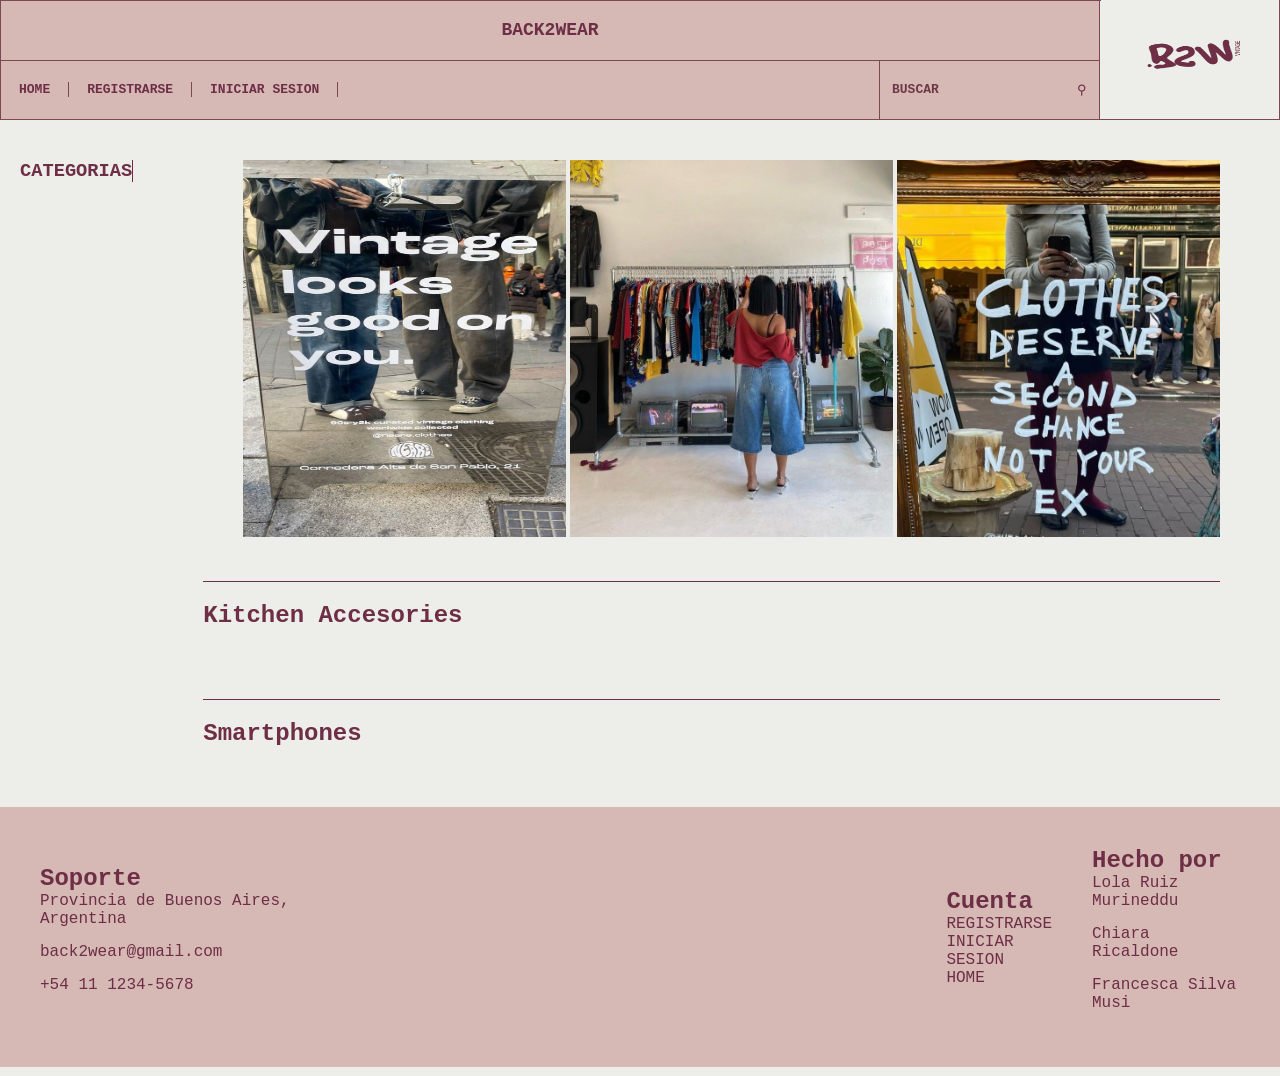
==== commit 6c7f2823: "hola" ====
--- a/index.html
+++ b/index.html
@@ -38,214 +38,33 @@
         </div>
     </header>
     <section class="padre-categoria">
-        <ul class="categorias">
+        <ul class="categorias" id="lista-categorias"> 
             <h3 class="titulocate">CATEGORIAS</h3>
-            <li> <a href="./category.html">Ingresos</a></li>
-            <li> <a href="./category.html">Blusas</a></li>
-            <li> <a href="./category.html">Polleras</a></li>
-            <li> <a href="./category.html">Pantalones</a></li>
-            <li> <a href="./category.html">Abrigos</a></li>
-            <li> <a href="./category.html">Zapatos</a></li>
-            <li> <a href="./category.html">Carteras</a></li>
-            <li> <a href="./category.html">Sombreros</a></li>
-            <li> <a href="./category.html">Pañuelos</a></li>
-            <li> <a href="./category.html">Anteojos</a></li>
-            <li> <a href="./category.html">Collares</a></li>
-            <li> <a href="./category.html">Shorts</a></li>
-            <li> <a href="./category.html">Remeras</a></li>
-            <li> <a href="./category.html">Denim</a></li>
-            <li> <a href="./category.html">Botas</a></li>
-            <li> <a href="./category.html">Sandalias</a></li>
-            <li> <a href="./category.html">Tazas</a></li>
-            <li> <a href="./category.html">Valijas</a></li>
-            <li> <a href="./category.html">Alfombras</a></li>
-            <li> <a href="./category.html">Cortinas</a></li>
-            <li> <a href="./category.html">Libros</a></li>
-            <li> <a href="./category.html">Jarrones</a></li>
-            <li> <a href="./category.html">Candelabros</a></li>
-            <li> <a href="./category.html">Cuadros</a></li>
-            <li> <a href="./category.html">Espejos</a></li>
         </ul>
 
         <main class="father">
-            
+
             <div class="banner">
-            <img src="./img/BANNER1.jpg" alt="banner">
-            <img src="./img/BANNER2.jpg" alt="banner">
-            <img src="./img/BANNER3.jpg" alt="banner">
-</div>
-            <div><h2 class="prod">Productos</h2></div>
+                <img src="./img/BANNER1.jpg" alt="banner">
+                <img src="./img/BANNER2.jpg" alt="banner">
+                <img src="./img/BANNER3.jpg" alt="banner">
+            </div>
+            <div>
+                <h2 class="prod">Kitchen Accesories</h2>
+            </div>
 
 
-                <section class="productos">
-                    <article class="prendas">
-                        <img src="./img/ABRIGO5.jpg" alt="abrigo rojo">
-                        <h3>Campera de cuero roja</h3>
-                        <p>Campera de cuero vacuno roja, de origen ruso.</p>
-                        <p class="precio">$90.000</p>
-                        <div class="botondet"><a href="./product.html">Ver detalle</a></div>
-                    </article>
-
-                    <article class="prendas">
-                        <img src="./img/TOP2.jpg" alt="top amarillo">
-                        <h3>Top Amarillo DKNY</h3>
-                        <p>Top amarillo unico con bordados sin uso.</p>
-                        <p class="precio">$35.000</p>
-                        <div class="botondet"><a href="./product.html">Ver detalle</a></div>
-                    </article>
-
-                    <article class="prendas">
-                        <img src="./img/PANTALON2.jpg" alt="Jean">
-                        <h3>Jean JOJO</h3>
-                        <p>Jean tiro bajo, azul gastado.</p>
-                        <p class="precio">$75.000</p>
-                        <div class="botondet"><a href="./product.html">Ver detalle</a></div>
-                    </article>
-
-                    <article class="prendas">
-                        <img src="./img/CARTERA3.jpg" alt="Cartera chocolate">
-                        <h3>Cartera chocolate</h3>
-                        <p>Cartera chocolate vintage con herrajes dorados</p>
-                        <p class="precio">$90.000</p>
-                        <div class="botondet"><a href="./product.html">Ver detalle</a></div>
-                    </article>
-
-                    <article class="prendas">
-                        <img src="./img/ABRIGO3.jpg" alt="Campera de jean">
-                        <h3>Campera azul oscuro</h3>
-                        <p>Campera de jean, sin uso talle 3.</p>
-                        <p class="precio">$80.000</p>
-                        <div class="botondet"><a href="./product.html">Ver detalle</a></div>
-                    </article>
-
-                    <article class="prendas">
-                        <img src="./img/PANTALON4.jpg" alt="Pantalon marron">
-                        <h3>Pantalon marron</h3>
-                        <p>Pantalon marron, tiro bajo con doble boton.</p>
-                        <p class="precio">$70.000</p>
-                        <div class="botondet"><a href="./product.html">Ver detalle</a></div>
-                    </article>
-
-                    <article class="prendas">
-                        <img src="./img/ZAP1.jpg" alt="Ballerinas bordo">
-                        <h3>Ballerinas charol</h3>
-                        <p>Ballerinas bordo, elegantes con moños.</p>
-                        <p class="precio">$40.000</p>
-                        <div class="botondet"><a href="./product.html">Ver detalle</a></div>
-                    </article>
-
-                    <article class="prendas">
-                        <img src="./img/TOP1.jpg" alt="Top con encaje">
-                        <h3>Top con encaje</h3>
-                        <p>Top con encaje de origen frances del año 90.</p>
-                        <p class="precio">$35.000</p>
-                        <div class="botondet"><a href="./product.html">Ver detalle</a></div>
-                    </article>
-
-                    <article class="prendas">
-                        <img src="./img/ZAP2.jpg" alt="Botas altas">
-                        <h3>Botas hippie</h3>
-                        <p>Botas coloridas, de tacon aguja.</p>
-                        <p class="precio">$87.000</p>
-                        <div class="botondet"><a href="./product.html">Ver detalle</a></div>
-                    </article>
-
-                    <article class="prendas">
-                        <img src="./img/TOP5.jpg" alt="Top con lentejuelas">
-                        <h3>Top con lentejuelas</h3>
-                        <p>Top con lentejuelas negro con diseño de flores.</p>
-                        <p class="precio">$26.000</p>
-                        <div class="botondet"><a href="./product.html">Ver detalle</a></div>
-                    </article>
-                </section>
+            <section class="productos" id="productos-cocina"></section>
 
 
-                <div><h2 class="prod">Productos mas vendidos</h2></div>
+            <div>
+                <h2 class="prod">Smartphones</h2>
+            </div>
 
-                <section class="productos">
-                    <article class="prendas">
-                        <img src="./img/TOP3.jpg" alt="Top rosa">
-                        <h3>Top rosa</h3>
-                        <p>Top rosa con brillos y detalles delicados.</p>
-                        <p class="precio">$25.000</p>
-                        <div class="botondet"><a href="./product.html">Ver detalle</a></div>
-                    </article>
+            <section class="productos" id="productos-celulares">
+            </section>
+        </main>
 
-
-                    <article class="prendas">
-                        <img src="./img/ABRIGO1.jpg" alt="Abrigo marron">
-                        <h3>Abrigo marron</h3>
-                        <p>Abrigo marron con detalles de flores con lentejuelas.</p>
-                        <p class="precio">$70.000</p>
-                        <div class="botondet"><a href="./product.html">Ver detalle</a></div>
-                    </article>
-
-                    <article class="prendas">
-                        <img src="./img/CARTERA4.jpg" alt="Cartera mini">
-                        <h3>Cartera mini</h3>
-                        <p>Cartera mini, negra con detalles verdes.</p>
-                        <p class="precio">$40.000</p>
-                        <div class="botondet"><a href="./product.html">Ver detalle</a></div>
-                    </article>
-
-                    <article class="prendas">
-                        <img src="./img/PANTALON3.jpg" alt="Pantalon rosa">
-                        <h3>Pantalon rosa</h3>
-                        <p>Pantalon rosa con rayas de distintos colores.</p>
-                        <p class="precio">$83.000</p>
-                        <div class="botondet"><a href="./product.html">Ver detalle</a></div>
-                    </article>
-
-                    <article class="prendas">
-                        <img src="./img/ZAP5.jpg" alt="Botas negras">
-                        <h3>Botas negras</h3>
-                        <p>Botas negras 3/4 de los años 90.</p>
-                        <p class="precio">$40.000</p>
-                        <div class="botondet"><a href="./product.html">Ver detalle</a></div>
-                    </article>
-
-                    <article class="prendas">
-                        <img src="./img/PANTALON5.jpg" alt="Jean gastado">
-                        <h3>Jean celeste gastado</h3>
-                        <p>Jean celeste gastado cavaricci, tiro bajo.</p>
-                        <p class="precio">$70.000</p>
-                        <div class="botondet"><a href="./product.html">Ver detalle</a></div>
-                    </article>
-
-                    <article class="prendas">
-                        <img src="./img/ABRIGO4.jpg" alt="Abrigo azul">
-                        <h3>Abrigo azul</h3>
-                        <p>Abrigo azul marino con botones importados.</p>
-                        <p class="precio">$85.000</p>
-                        <div class="botondet"><a href="./product.html">Ver detalle</a></div>
-                    </article>
-
-                    <article class="prendas">
-                        <img src="./img/TOP4.jpg" alt="Top marron">
-                        <h3>Top marron</h3>
-                        <p>Top marron sin uso con lentejuelas.</p>
-                        <p class="precio">$25.000</p>
-                        <div class="botondet"><a href="./product.html">Ver detalle</a></div>
-                    </article>
-
-                    <article class="prendas">
-                        <img src="./img/PANTALON1.jpg" alt="Jean con faja">
-                        <h3>Jean con faja</h3>
-                        <p>Jean rayado con faja tiro bajo.</p>
-                        <p class="precio">$90.000</p>
-                        <div class="botondet"><a href="./product.html">Ver detalle</a></div>
-                    </article>
-
-                    <article class="prendas">
-                        <img src="./img/CARTERA2.jpg" alt="Cartera a cuadros">
-                        <h3>Cartera a cuadros</h3>
-                        <p>Cartera a cuadros de colores variados.</p>
-                        <p class="precio">$35.000</p>
-                        <div class="botondet"><a href="./product.html">Ver detalle</a></div>
-                    </article>
-                </section>
-            </main>
-       
 
     </section>
 
@@ -281,6 +100,10 @@
 
 
     </footer>
+    <script src="./js/index.js"></script>
+    <script src="./js/buscador.js"></script>
+    <script src="./js/category.js"></script>
+        <script src="./js/search-results.js"></script>
 
 </body>
 
--- a/css/styles.css
+++ b/css/styles.css
@@ -46,7 +46,6 @@
     font-size: 18px;
     font-weight: bold;
     color: #6d2e46;
-    letter-spacing: 1px;
 }
 
 
@@ -60,7 +59,6 @@
 
 .navegador ul {
     display: flex;
-    list-style: none;
     height: 100%;
 }
 
@@ -170,11 +168,9 @@
 }
 
 .banner img {
-    
     width: 323px;
     height: 377px;
     margin: 0px;
-
 }
 
 
@@ -206,7 +202,6 @@
     display: flex;
     flex-direction: column;
     align-items: center;
-
 }
 
 .prendas h3,
@@ -215,7 +210,6 @@
     color: #6d2e46;
     font-family: monospace, Arial, sans-serif;
     text-decoration: none;
-
 }
 
 .prendas img {
@@ -307,6 +301,8 @@
     margin: 60px;
     padding: 20px;
     border-bottom: 1px solid #6d2e46;
+    flex-wrap:wrap;
+    margin-top:10px;
 }
 
 .chico img {
@@ -354,17 +350,20 @@
     border-top: #6d2e46 solid 1px;
     padding-top: 10px;
 }
+
 .tag li {
-     color: #6d2e46;
+    color: #6d2e46;
     font-family: monospace, Arial, sans-serif;
     padding-right: 10px;
 }
+
 .tag {
     display: flex;
     flex-direction: row;
     border-top: #6d2e46 solid 1px;
     padding-top: 10px;
 }
+
 .menos,
 .uno,
 .mas,
@@ -496,8 +495,6 @@
 .iniciar {
     display: flex;
     font-size: 25px;
-
-
 }
 
 
@@ -528,7 +525,6 @@
     border-right: none;
     border-left: none;
     outline: none;
-    
     margin-bottom: 15px;
     font-size: 20px;
 
@@ -580,9 +576,24 @@
     width: fit-content;
 }
 
-
-
-
+.sesion .terminosycond {
+    display: flex;
+    flex-direction: row;
+    align-items: center;
+    justify-content: center;
+    margin-bottom: 15px;
+   
+}
+
+.sesion .terminosycond input {
+    margin-bottom: 0;
+}
+
+.sesion .terminosycond label {
+    margin-bottom: 0;
+    font-size: 14px;
+     padding-left:5px ;
+}
 
 
 @media (max-width: 440px) {
@@ -651,7 +662,7 @@
         border-right: none;
         margin: 15px 0;
         padding: 0;
-        
+
     }
 
     .categorias {
@@ -678,8 +689,8 @@
 
     .titulocate {
         font-size: 20px;
-        
-        margin-bottom:15px;
+
+        margin-bottom: 15px;
     }
 
     .father {
@@ -729,9 +740,9 @@
     }
 
     .nuevos {
-        margin-left:0px;
+        margin-left: 0px;
         font-size: 27px;
-        margin-top:40px;
+        margin-top: 40px;
         border-top: #6d2e46 solid 1px;
         padding-top: 15px;
 
@@ -745,43 +756,54 @@
     .chico img {
         display: none;
     }
+
     .grande img {
-         width: 350px;
+        width: 350px;
         height: 340px;
-       margin: auto;
-    }
+        margin: auto;
+    }
+
     .item {
         margin-left: 10px;
         margin-right: 10px;
         flex-direction: column;
-        
-    }
+
+    }
+
     .desc {
-    order: 3;
-    width: 100%;
-    margin-top: 20px;     
-    }
-    .formulario textarea{
+        order: 3;
+        width: 100%;
+        margin-top: 20px;
+    }
+
+    .formulario textarea {
         width: 200px;
     }
+
     .chico {
         order: 1;
     }
+
     .grande {
         order: 2;
     }
+
     .comprar {
-    margin: 0;
-    }
+        margin: 0;
+    }
+
     .imgregis {
         display: none;
     }
+
     .sesion p {
         font-size: 18px;
     }
+
     .sesion h2 {
         font-size: 25px;
     }
+
     .sesion {
         margin-top: 25px;
     }
